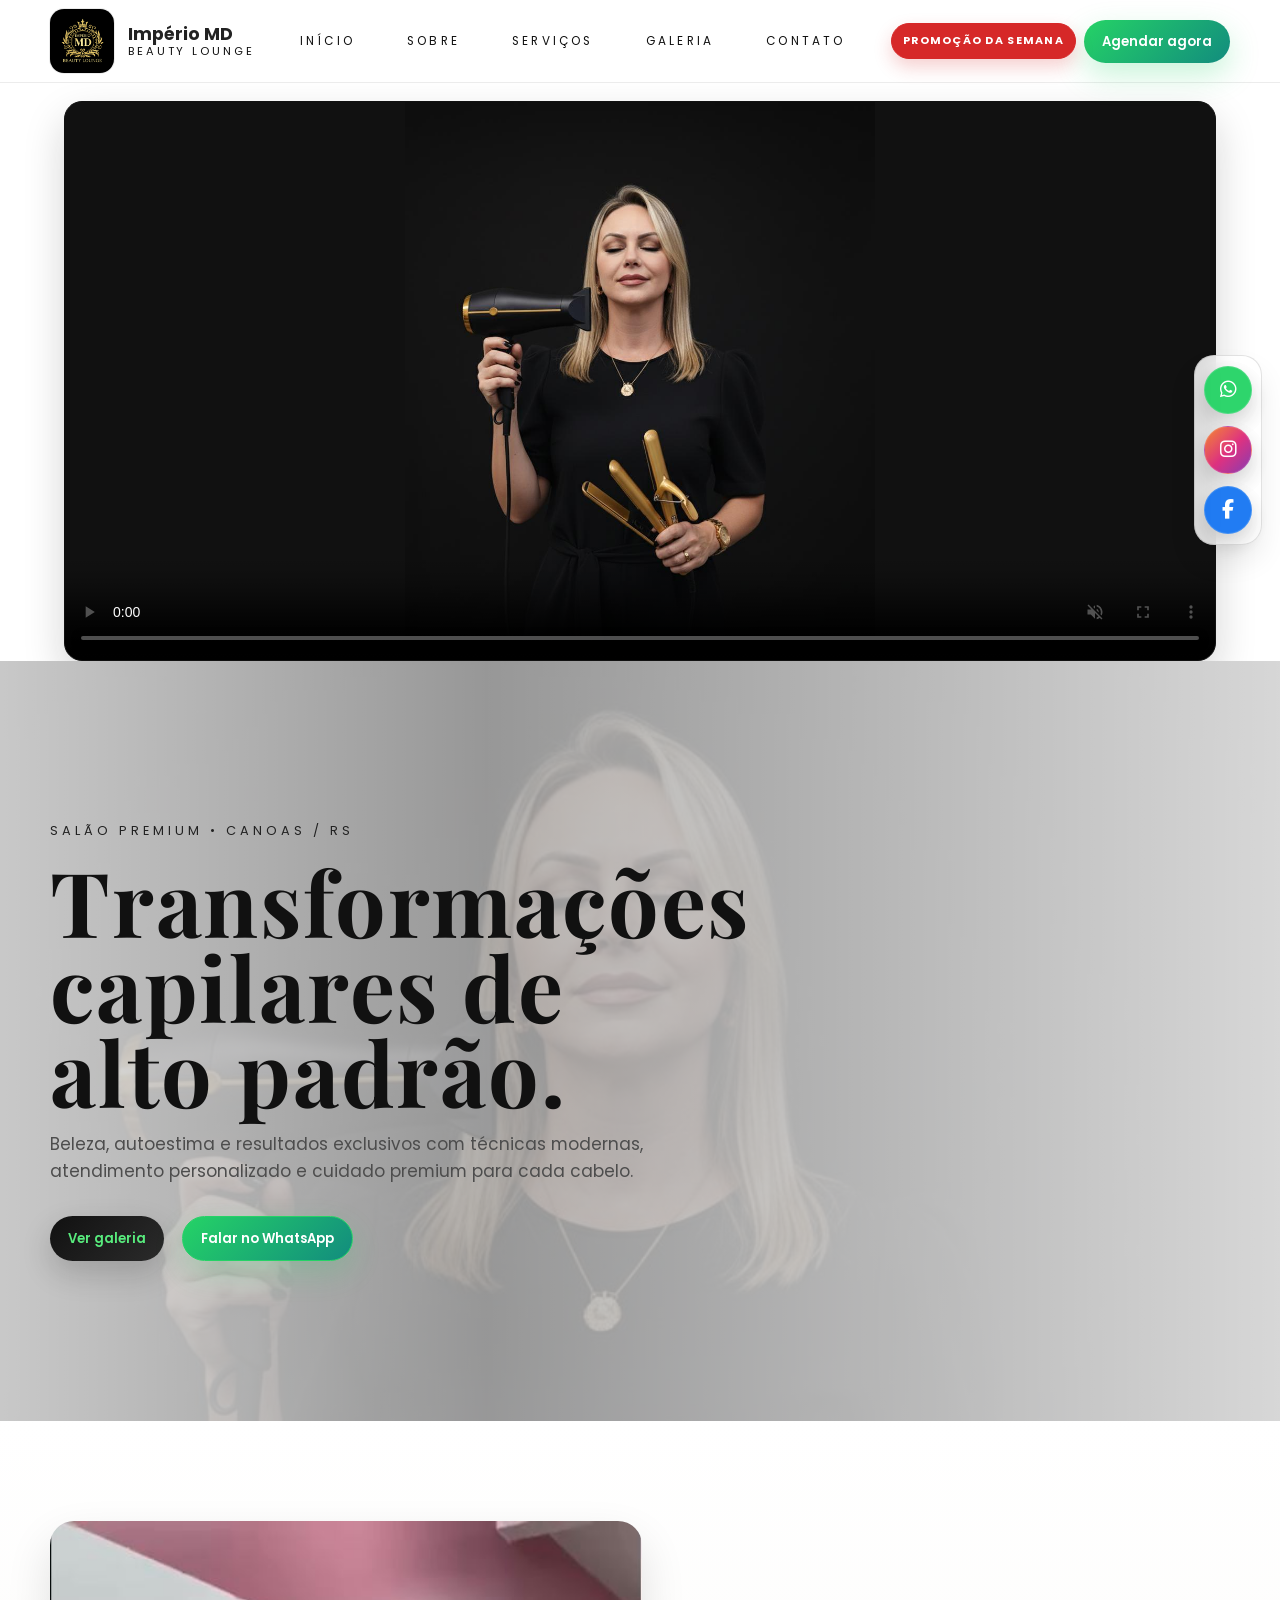
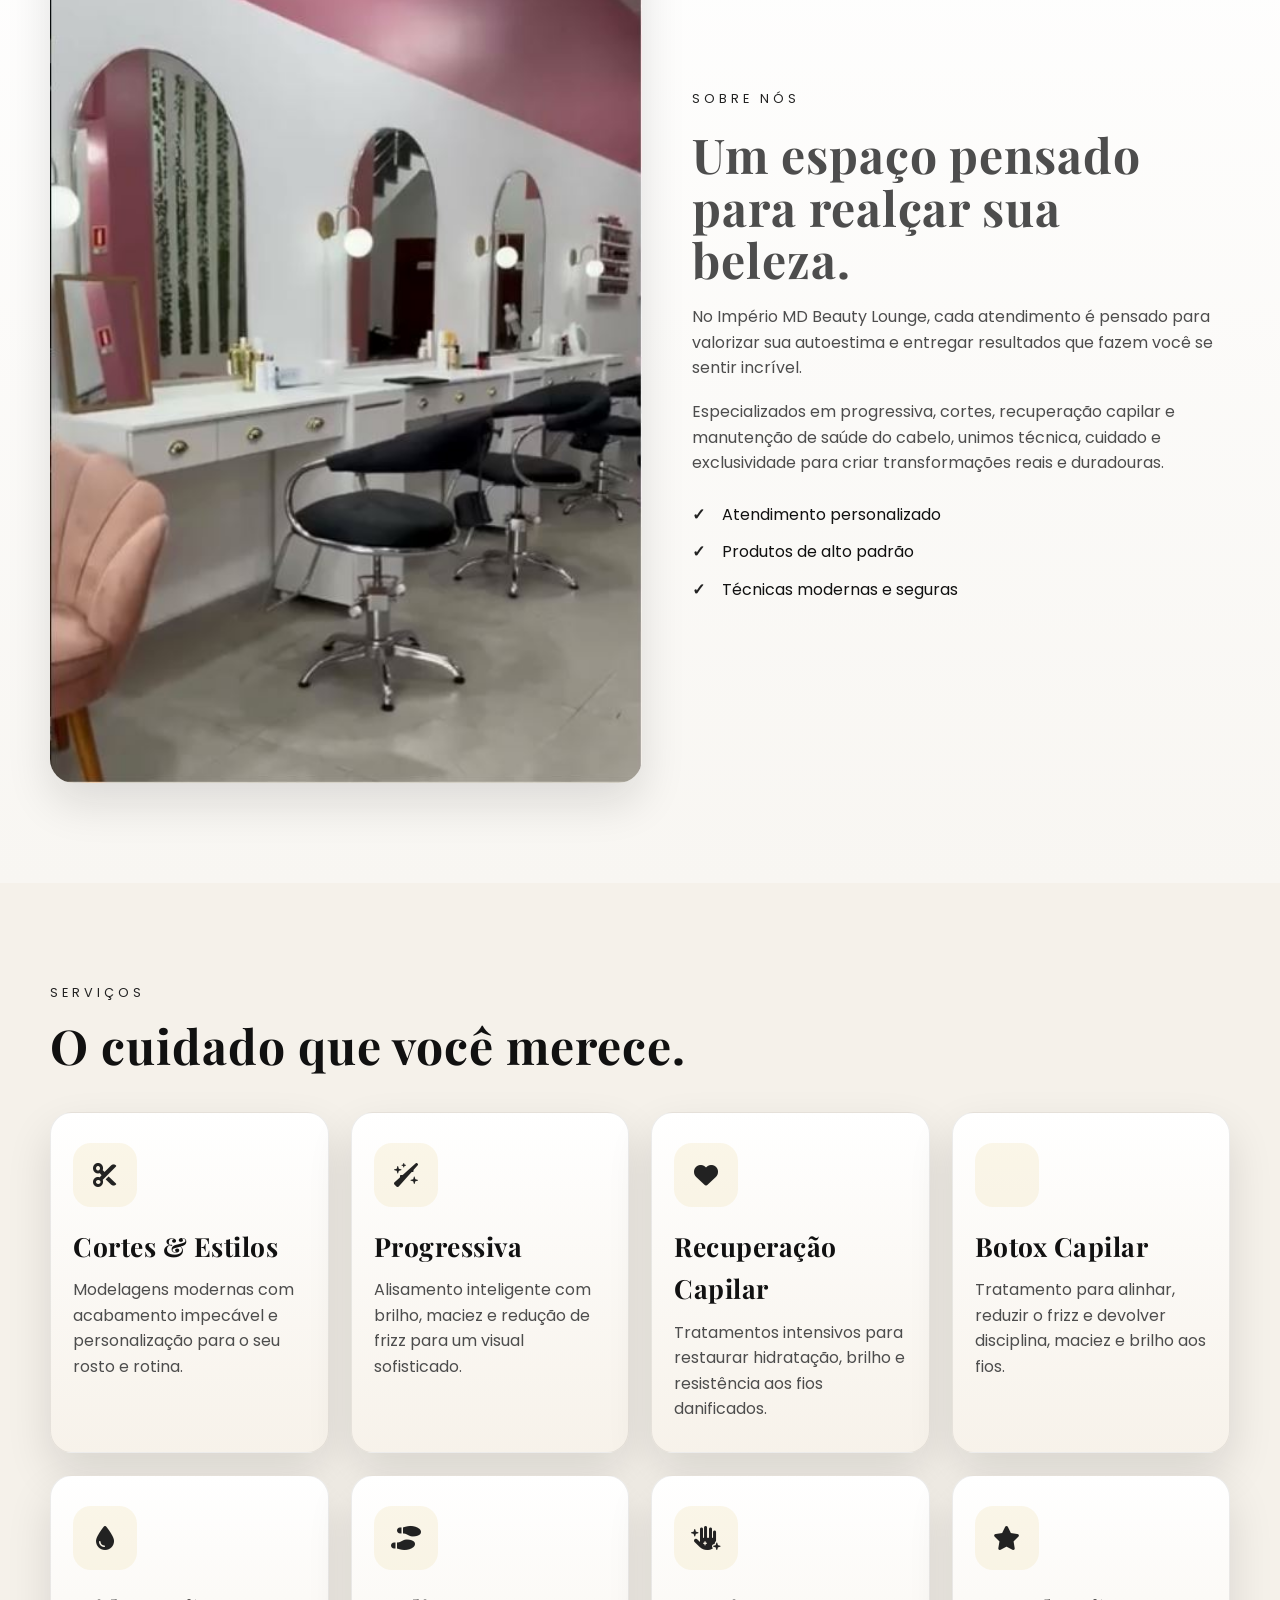
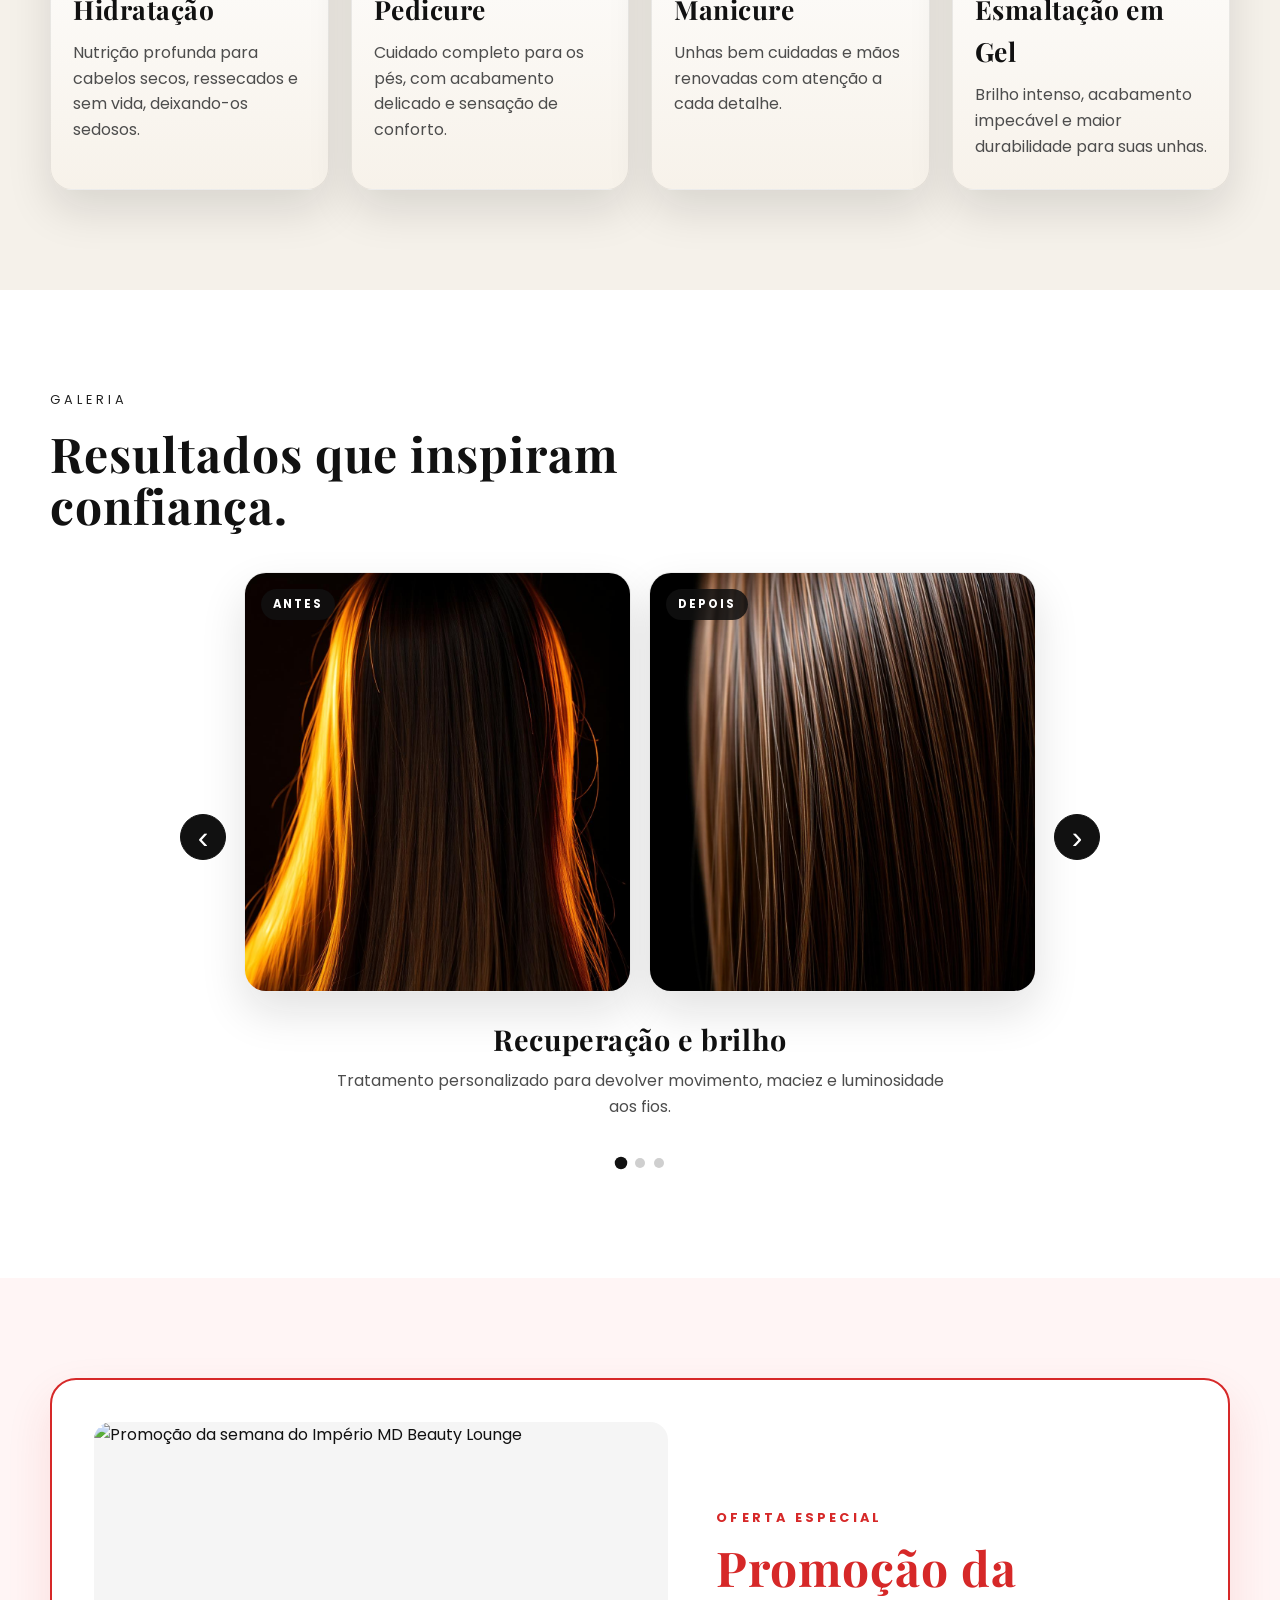
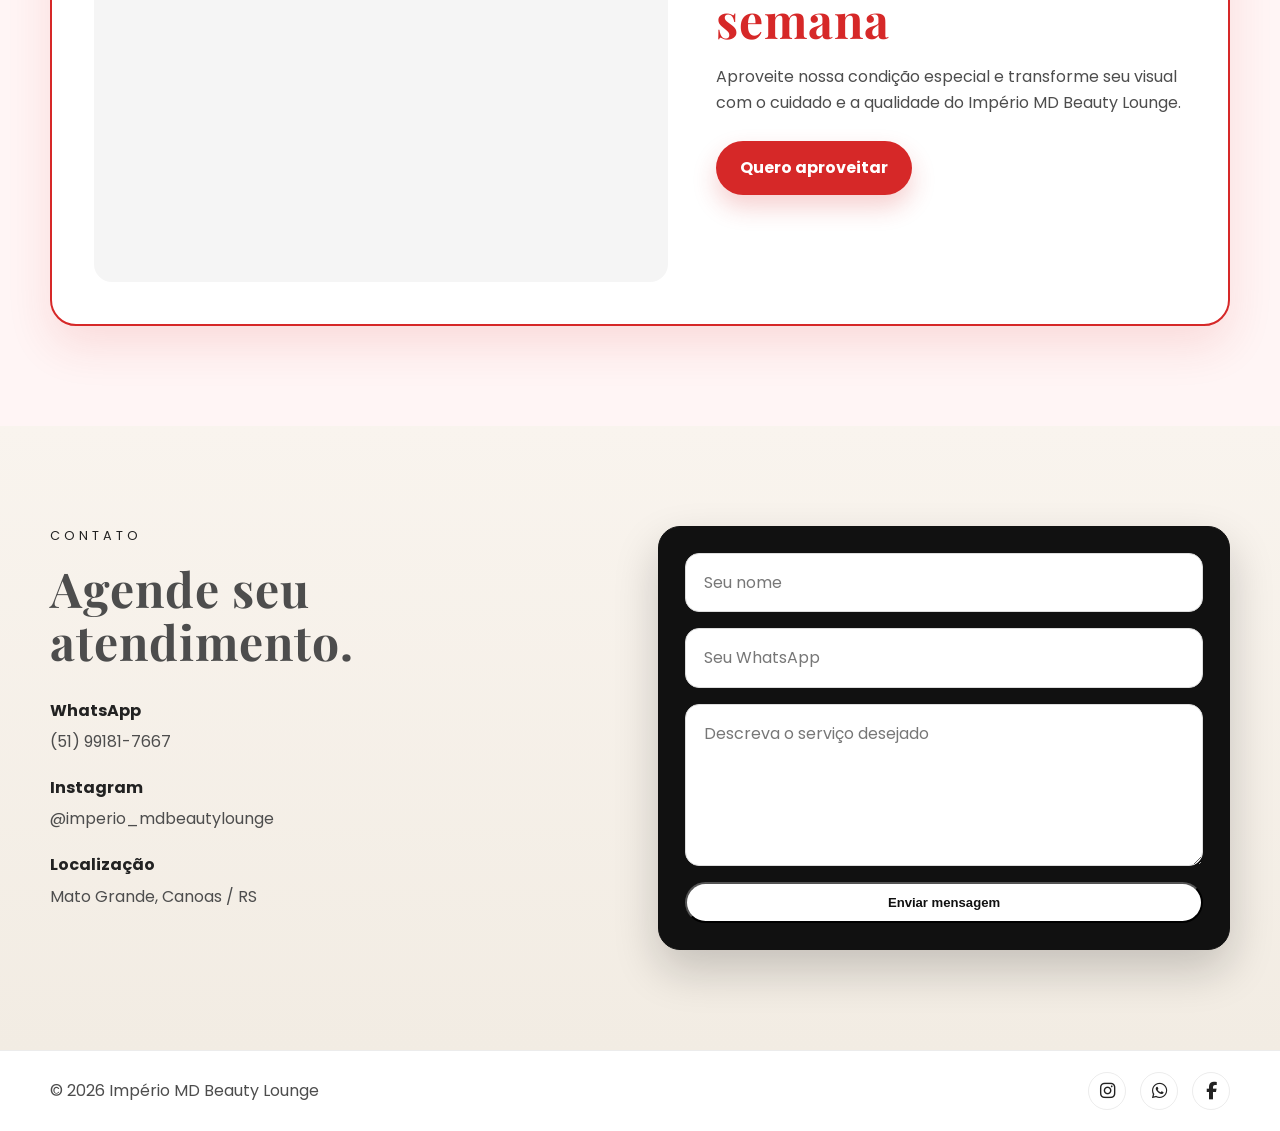
==== index.html @ db40f226 "Rename INDEX.html to index.html" ====
<!DOCTYPE html>
<html lang="pt-BR">
<head>
  <meta charset="UTF-8" />
  <meta name="viewport" content="width=device-width, initial-scale=1.0" />
  <meta name="description" content="Império MD Beauty Lounge — salão premium em Canoas/RS especializado em transformações capilares, cortes, progressiva e recuperação capilar." />
  <title>Império MD Beauty Lounge | Salão Premium</title>
  <link rel="preconnect" href="https://fonts.googleapis.com" />
  <link rel="preconnect" href="https://fonts.gstatic.com" crossorigin />
  <link href="https://fonts.googleapis.com/css2?family=Poppins:wght@300;400;500;600;700&family=Playfair+Display:wght@600;700;800&display=swap" rel="stylesheet" />
  <link rel="stylesheet" href="https://cdnjs.cloudflare.com/ajax/libs/font-awesome/6.4.0/css/all.min.css" />
  <link rel="stylesheet" href="visual.css" />
</head>
<body>
  <header class="topbar">
    <div class="container nav-wrap">
      <a href="#inicio" class="brand" aria-label="Império MD Beauty Lounge">
        <img src="img/logo2.png" alt="Logo Império MD Beauty Lounge" />
        <div class="brand-text">
          <strong>Império MD</strong>
          <span>Beauty Lounge</span>
        </div>
      </a>

      <nav class="menu" aria-label="Menu principal">
        <a href="#inicio">Início</a>
        <a href="#sobre">Sobre</a>
        <a href="#servicos">Serviços</a>
        <a href="#galeria">Galeria</a>
        <a href="#contato">Contato</a>
      </nav>

      <div class="header-actions">
        <a href="#promocoes" class="menu-promo">Promoção da semana</a>
        <a class="btn-agendar" href="https://wa.me/5551991817667?text=Ol%C3%A1!%20Gostaria%20de%20agendar%20um%20hor%C3%A1rio." target="_blank" rel="noreferrer">
          Agendar agora
        </a>
      </div>
    </div>
  </header>

  <section class="video-highlight" aria-label="Apresentação do Império MD Beauty Lounge">
    <div class="video-frame">
      <video autoplay muted loop playsinline controls preload="metadata" poster="img/mileneabertura.jpg">
        <source src="img/videoabertura.mp4" type="video/mp4" />
        Seu navegador não suporta a reprodução de vídeo.
      </video>
    </div>
  </section>

  <div class="social-rail" aria-label="Redes sociais">
    <a href="https://wa.me/5551991817667" target="_blank" rel="noreferrer" class="social-link whatsapp" aria-label="WhatsApp">
      <i class="fa-brands fa-whatsapp"></i>
    </a>
    <a href="https://www.instagram.com/imperio_mdbeautylounge/" target="_blank" rel="noreferrer" class="social-link instagram" aria-label="Instagram">
      <i class="fa-brands fa-instagram"></i>
    </a>
    <a href="https://www.facebook.com/imperio.md.2024" target="_blank" rel="noreferrer" class="social-link facebook" aria-label="Facebook">
      <i class="fa-brands fa-facebook-f"></i>
    </a>
  </div>

  <main>
    <section id="inicio" class="hero">
      <div class="hero-bg"></div>
      <div class="container hero-content">
        <div class="hero-copy">
          <p class="eyebrow">Salão premium • Canoas / RS</p>
          <h1>Transformações capilares de alto padrão.</h1>
          <p class="lead">
            Beleza, autoestima e resultados exclusivos com técnicas modernas, atendimento personalizado e cuidado premium para cada cabelo.
          </p>
          <div class="hero-actions">
            <a class="btn-primary" href="#galeria">Ver galeria</a>
            <a class="btn-secondary" href="https://wa.me/5551991817667" target="_blank" rel="noreferrer">Falar no WhatsApp</a>
          </div>
        </div>
      </div>
    </section>

    <section id="sobre" class="section about">
      <div class="container about-grid">
        <div class="about-image">
          <img src="img/salao-site.JPG" alt="Atendimento do salão Império MD Beauty Lounge" />
        </div>
        <div class="about-copy">
          <p class="eyebrow">Sobre nós</p>
          <h2>Um espaço pensado para realçar sua beleza.</h2>
          <p>
            No Império MD Beauty Lounge, cada atendimento é pensado para valorizar sua autoestima e entregar resultados que fazem você se sentir incrível.
          </p>
          <p>
            Especializados em progressiva, cortes, recuperação capilar e manutenção de saúde do cabelo, unimos técnica, cuidado e exclusividade para criar transformações reais e duradouras.
          </p>
          <ul class="checklist">
            <li>Atendimento personalizado</li>
            <li>Produtos de alto padrão</li>
            <li>Técnicas modernas e seguras</li>
          </ul>
        </div>
      </div>
    </section>

    <section id="servicos" class="section services">
      <div class="container">
        <div class="section-heading">
          <p class="eyebrow">Serviços</p>
          <h2>O cuidado que você merece.</h2>
        </div>

        <div class="service-grid">
          <article class="service-card">
            <div class="icon"><i class="fa-solid fa-scissors"></i></div>
            <h3>Cortes & Estilos</h3>
            <p>Modelagens modernas com acabamento impecável e personalização para o seu rosto e rotina.</p>
          </article>

          <article class="service-card">
            <div class="icon"><i class="fa-solid fa-wand-sparkles"></i></div>
            <h3>Progressiva</h3>
            <p>Alisamento inteligente com brilho, maciez e redução de frizz para um visual sofisticado.</p>
          </article>

          <article class="service-card">
            <div class="icon"><i class="fa-solid fa-heart"></i></div>
            <h3>Recuperação Capilar</h3>
            <p>Tratamentos intensivos para restaurar hidratação, brilho e resistência aos fios danificados.</p>
          </article>

          <article class="service-card">
            <div class="icon"><i class="fa-solid fa-sparkles"></i></div>
            <h3>Botox Capilar</h3>
            <p>Tratamento para alinhar, reduzir o frizz e devolver disciplina, maciez e brilho aos fios.</p>
          </article>

          <article class="service-card">
            <div class="icon"><i class="fa-solid fa-droplet"></i></div>
            <h3>Hidratação</h3>
            <p>Nutrição profunda para cabelos secos, ressecados e sem vida, deixando-os sedosos.</p>
          </article>

          <article class="service-card">
            <div class="icon"><i class="fa-solid fa-shoe-prints"></i></div>
            <h3>Pedicure</h3>
            <p>Cuidado completo para os pés, com acabamento delicado e sensação de conforto.</p>
          </article>

          <article class="service-card">
            <div class="icon"><i class="fa-solid fa-hand-sparkles"></i></div>
            <h3>Manicure</h3>
            <p>Unhas bem cuidadas e mãos renovadas com atenção a cada detalhe.</p>
          </article>

          <article class="service-card">
            <div class="icon"><i class="fa-solid fa-star"></i></div>
            <h3>Esmaltação em Gel</h3>
            <p>Brilho intenso, acabamento impecável e maior durabilidade para suas unhas.</p>
          </article>
        </div>
      </div>
    </section>

    <section id="galeria" class="section gallery-section">
      <div class="container">
        <div class="section-heading">
          <p class="eyebrow">Galeria</p>
          <h2>Resultados que inspiram confiança.</h2>
        </div>

        <div class="gallery-carousel" aria-label="Carrossel de transformações antes e depois">
          <div class="gallery-track">
            <article class="gallery-slide is-active">
              <div class="comparison-grid">
                <figure class="comparison-card">
                  <span>Antes</span>
                  <img src="img/service-recuperacao-D76Gxb2B.jpg" alt="Cabelo antes da recuperação capilar" />
                </figure>
                <figure class="comparison-card">
                  <span>Depois</span>
                  <img src="img/service-progressiva-jmuwccqH.jpg" alt="Cabelo depois da transformação capilar" />
                </figure>
              </div>
              <h3>Recuperação e brilho</h3>
              <p>Tratamento personalizado para devolver movimento, maciez e luminosidade aos fios.</p>
            </article>

            <article class="gallery-slide">
              <div class="comparison-grid">
                <figure class="comparison-card">
                  <span>Antes</span>
                  <img src="img/capa.jpg" alt="Cabelo antes do novo visual" />
                </figure>
                <figure class="comparison-card">
                  <span>Depois</span>
                  <img src="img/service-corte-LKYV9PI0.jpg" alt="Cabelo depois do corte" />
                </figure>
              </div>
              <h3>Corte e novo estilo</h3>
              <p>Um acabamento pensado para valorizar o formato do rosto e a personalidade de cada cliente.</p>
            </article>

            <article class="gallery-slide">
              <div class="comparison-grid">
                <figure class="comparison-card">
                  <span>Antes</span>
                  <img src="img/salao-site.JPG" alt="Cabelo antes do atendimento" />
                </figure>
                <figure class="comparison-card">
                  <span>Depois</span>
                  <img src="img/service-progressiva-jmuwccqH.jpg" alt="Cabelo depois da progressiva" />
                </figure>
              </div>
              <h3>Progressiva de alto padrão</h3>
              <p>Fios alinhados, leves e com acabamento sofisticado para uma transformação completa.</p>
            </article>
          </div>

          <button class="carousel-button carousel-prev" type="button" aria-label="Transformação anterior">‹</button>
          <button class="carousel-button carousel-next" type="button" aria-label="Próxima transformação">›</button>
          <div class="carousel-dots" aria-label="Selecionar transformação"></div>
        </div>
      </div>
    </section>

    <section id="promocoes" class="section promotions">
      <div class="container promotion-wrap">
        <div class="promotion-image">
          <img src="img/promocaosemana.png" alt="Promoção da semana do Império MD Beauty Lounge" />
        </div>
        <div class="promotion-copy">
          <p class="promotion-eyebrow">Oferta especial</p>
          <h2>Promoção da semana</h2>
          <p>
            Aproveite nossa condição especial e transforme seu visual com o cuidado e a qualidade do Império MD Beauty Lounge.
          </p>
          <a class="promotion-button" href="https://wa.me/5551991817667?text=Ol%C3%A1!%20Vi%20a%20promo%C3%A7%C3%A3o%20da%20semana%20no%20site%20e%20quero%20saber%20mais." target="_blank" rel="noreferrer">
            Quero aproveitar
          </a>
        </div>
      </div>
    </section>

    <section id="contato" class="section contact">
      <div class="container contact-wrap">
        <div class="contact-info">
          <p class="eyebrow">Contato</p>
          <h2>Agende seu atendimento.</h2>
          <div class="contact-list">
            <div>
              <strong>WhatsApp</strong>
              <p><a href="https://wa.me/5551991817667" target="_blank" rel="noreferrer">(51) 99181-7667</a></p>
            </div>
            <div>
              <strong>Instagram</strong>
              <p><a href="https://www.instagram.com/imperio_mdbeautylounge/" target="_blank" rel="noreferrer">@imperio_mdbeautylounge</a></p>
            </div>
            <div>
              <strong>Localização</strong>
              <p>Mato Grande, Canoas / RS</p>
            </div>
          </div>
        </div>

        <form class="contact-form" id="contact-form">
          <input type="text" name="nome" placeholder="Seu nome" required />
          <input type="tel" name="telefone" placeholder="Seu WhatsApp" required />
          <textarea name="servico" placeholder="Descreva o serviço desejado" rows="5" required></textarea>
          <button type="submit">Enviar mensagem</button>
        </form>
      </div>
    </section>
  </main>

  <footer class="footer">
    <div class="container footer-wrap">
      <p>© <span id="ano"></span> Império MD Beauty Lounge</p>
      <div class="socials">
        <a href="https://www.instagram.com/imperio_mdbeautylounge/" target="_blank" rel="noreferrer" aria-label="Instagram"><i class="fa-brands fa-instagram"></i></a>
        <a href="https://wa.me/5551991817667" target="_blank" rel="noreferrer" aria-label="WhatsApp"><i class="fa-brands fa-whatsapp"></i></a>
        <a href="https://www.facebook.com/imperio.md.2024" target="_blank" rel="noreferrer" aria-label="Facebook"><i class="fa-brands fa-facebook-f"></i></a>
      </div>
    </div>
  </footer>

  <div id="lightbox" class="lightbox" aria-hidden="true">
    <button class="lightbox-close" aria-label="Fechar imagem">×</button>
    <img src="" alt="Imagem ampliada da galeria" />
  </div>

  <script src="visual.js"></script>
</body>
</html>
---- visual.css ----
:root {
  --bg: #ffffff;
  --bg-soft: #f6f3ee;
  --panel: #f7f3ee;
  --panel-2: #f0e9df;
  --gold: #111111;
  --gold-soft: #222222;
  --text: #111111;
  --muted: #4d4d4d;
  --line: rgba(17, 17, 17, 0.08);
  --shadow: 0 20px 45px rgba(17, 17, 17, 0.12);
}

* {
  margin: 0;
  padding: 0;
  box-sizing: border-box;
}

html {
  scroll-behavior: smooth;
}

body {
  font-family: 'Poppins', sans-serif;
  background: var(--bg);
  color: var(--text);
  line-height: 1.6;
}

body * {
  transition: background-color 0.25s ease, color 0.25s ease, border-color 0.25s ease;
}

a {
  text-decoration: none;
  color: inherit;
}

img {
  max-width: 100%;
  display: block;
}

.container {
  width: min(1180px, calc(100% - 32px));
  margin: 0 auto;
}

.section {
  padding: 100px 0;
}

.eyebrow {
  font-size: 0.8rem;
  letter-spacing: 0.25rem;
  text-transform: uppercase;
  color: var(--gold-soft);
  margin-bottom: 16px;
}

h1, h2, h3 {
  font-family: 'Playfair Display', serif;
  letter-spacing: 0.02em;
}

h2 {
  font-size: clamp(2rem, 4vw, 3rem);
  line-height: 1.1;
  margin-bottom: 18px;
}

.topbar {
  position: sticky;
  top: 0;
  z-index: 30;
  background: rgba(255, 255, 255, 0.82);
  backdrop-filter: blur(10px);
  border-bottom: 1px solid var(--line);
}

.nav-wrap {
  display: flex;
  align-items: center;
  justify-content: space-between;
  min-height: 82px;
  gap: 20px;
}

.brand {
  display: flex;
  align-items: center;
  gap: 14px;
}

.brand img {
  width: 64px;
  height: 64px;
  object-fit: contain;
  padding: 8px;
  border-radius: 14px;
  background: #000;
  box-shadow: 0 0 0 1px rgba(0, 0, 0, 0.08);
}

.brand-text {
  display: flex;
  flex-direction: column;
  line-height: 1.1;
}

.brand-text strong {
  font-size: 1.1rem;
  color: var(--gold-soft);
}

.brand-text span {
  font-size: 0.7rem;
  color: var(--text);
  letter-spacing: 0.18rem;
  text-transform: uppercase;
}

.menu {
  display: flex;
  align-items: center;
  gap: 28px;
}

.header-actions {
  display: flex;
  align-items: center;
  gap: 8px;
  flex-shrink: 0;
}

.menu a {
  position: relative;
  color: var(--text);
  font-size: 0.74rem;
  text-transform: uppercase;
  letter-spacing: 0.2rem;
  padding: 10px 12px;
  border-radius: 999px;
  transition: color 0.25s ease, background-color 0.25s ease, transform 0.25s ease;
}

.menu a::after {
  content: "";
  position: absolute;
  left: 12px;
  right: 12px;
  bottom: 4px;
  height: 2px;
  background: #111;
  transform: scaleX(0);
  transform-origin: center;
  transition: transform 0.25s ease;
}

.menu a:hover {
  color: var(--gold-soft);
  background: rgba(17, 17, 17, 0.04);
  transform: translateY(-1px);
}

.menu a:hover::after {
  transform: scaleX(1);
}

.menu-promo {
  position: relative;
  display: inline-flex;
  align-items: center;
  white-space: nowrap;
  padding: 8px 11px;
  border-radius: 999px;
  color: #ffffff;
  font-size: 0.68rem;
  letter-spacing: 0.08rem;
  text-transform: uppercase;
  font-weight: 700;
  background: #d62828;
  border: 1px solid #d62828;
  box-shadow: 0 8px 18px rgba(214, 40, 40, 0.22);
  animation: promo-pulse 2.4s ease-in-out infinite;
}

.menu-promo::after {
  display: none;
}

.menu-promo:hover {
  color: #ffffff;
  background: #a71919;
  border-color: #a71919;
  transform: translateY(-2px) scale(1.03);
  box-shadow: 0 12px 24px rgba(214, 40, 40, 0.32);
}

@keyframes promo-pulse {
  0%, 100% { box-shadow: 0 8px 18px rgba(214, 40, 40, 0.22); }
  50% { box-shadow: 0 10px 24px rgba(214, 40, 40, 0.42); }
}

.video-highlight {
  padding: 18px 0 0;
  background: #ffffff;
}

.video-frame {
  width: min(1296px, 90%);
  margin: 0 auto;
  overflow: hidden;
  border: 1px solid #111111;
  border-radius: 18px;
  background: #111111;
  box-shadow: 0 18px 40px rgba(17, 17, 17, 0.18);
}

.video-frame video {
  display: block;
  width: 100%;
  height: auto;
  max-height: 558px;
}

.social-rail {
  position: fixed;
  right: 18px;
  top: 50%;
  transform: translateY(-50%);
  display: flex;
  flex-direction: column;
  gap: 12px;
  z-index: 40;
  padding: 10px 9px;
  border-radius: 20px;
  background: rgba(255, 255, 255, 0.85);
  backdrop-filter: blur(10px);
  border: 1px solid rgba(17, 17, 17, 0.12);
  box-shadow: 0 16px 28px rgba(0, 0, 0, 0.08);
}

.social-link {
  width: 48px;
  height: 48px;
  display: grid;
  place-items: center;
  border-radius: 50%;
  border: 1px solid rgba(255, 255, 255, 0.15);
  box-shadow: 0 10px 20px rgba(0, 0, 0, 0.18);
  transition: transform 0.25s ease, filter 0.25s ease, box-shadow 0.25s ease, opacity 0.25s ease;
  opacity: 0.96;
}

.social-link i {
  font-size: 1.2rem;
}

.social-link.whatsapp {
  background: #25D366;
  color: #fff;
}

.social-link.instagram {
  background: linear-gradient(135deg, #f58529 0%, #dd2a7b 52%, #8134af 100%);
  color: #fff;
}

.social-link.facebook {
  background: #1877F2;
  color: #fff;
}

.social-link:hover {
  transform: translateX(-4px) scale(1.05);
  filter: brightness(1.08);
  box-shadow: 0 16px 30px rgba(0, 0, 0, 0.18);
  opacity: 1;
}

.btn-agendar,
.btn-primary,
.btn-secondary,
.contact-form button {
  display: inline-flex;
  align-items: center;
  justify-content: center;
  border-radius: 999px;
  padding: 11px 18px;
  font-size: 0.82rem;
  font-weight: 600;
  transition: 0.25s ease;
}

.btn-agendar,
.btn-primary,
.contact-form button {
  background: linear-gradient(135deg, #111111 0%, #2b2b2b 100%);
  color: #58eb7d;
  box-shadow: 0 12px 30px rgba(17, 17, 17, 0.18);
}

.btn-agendar {
  background: linear-gradient(135deg, #25D366 0%, #128C7E 100%);
  color: #ffffff;
  box-shadow: 0 12px 30px rgba(37, 211, 102, 0.25);
}

.btn-agendar:hover,
.btn-primary:hover,
.contact-form button:hover {
  transform: translateY(-2px);
  box-shadow: 0 18px 40px rgba(108, 233, 83, 0.22);
}

.btn-agendar:hover {
  transform: translateY(-2px);
  box-shadow: 0 18px 40px rgba(37, 211, 102, 0.3);
  filter: brightness(1.06);
}

.btn-secondary {
  border: 1px solid rgba(17, 17, 17, 0.7);
  border-color: #25D366;
  background: linear-gradient(135deg, #25D366 0%, #128C7E 100%);
  color: #ffffff;
  box-shadow: 0 12px 30px rgba(37, 211, 102, 0.2);
}

.btn-secondary:hover {
  background: linear-gradient(135deg, #25D366 0%, #128C7E 100%);
  color: #ffffff;
  transform: translateY(-2px);
  filter: brightness(1.06);
  box-shadow: 0 18px 40px rgba(37, 211, 102, 0.3);
}

.hero {
  position: relative;
  min-height: 760px;
  display: flex;
  align-items: center;
  background: #f4efe8;
  overflow: hidden;
}

.hero-bg {
  position: absolute;
  inset: 0;
  background: url('img/mileneabertura.jpg') center 20%/cover no-repeat;
  filter: brightness(0.36) saturate(0.9);
  transform: scale(1.08);
}

.hero::after {
  content: "";
  position: absolute;
  inset: 0;
  background: linear-gradient(90deg, rgba(255, 255, 255, 0.78) 0%, rgba(255, 255, 255, 0.58) 38%, rgba(255, 255, 255, 0.84) 100%);
}

.hero-content {
  position: relative;
  z-index: 1;
  padding: 60px 0;
}

.hero-copy {
  max-width: 700px;
}

.hero-copy h1 {
  font-size: clamp(3rem, 7vw, 6rem);
  line-height: 0.95;
  margin-bottom: 18px;
}

.lead {
  max-width: 620px;
  color: var(--muted);
  font-size: 1.06rem;
}

.hero-actions {
  display: flex;
  flex-wrap: wrap;
  gap: 18px;
  margin-top: 30px;
}

.about {
  background: linear-gradient(180deg, #ffffff 0%, #f8f6f2 100%);
}

.about-grid {
  display: grid;
  grid-template-columns: 1.1fr 1fr;
  align-items: center;
  gap: 50px;
}

.about-image img {
  width: 100%;
  min-height: 520px;
  object-fit: cover;
  border-radius: 24px;
  box-shadow: var(--shadow);
}

.about-copy {
  color: var(--muted);
}

.about-copy p {
  margin-bottom: 18px;
}

.checklist {
  list-style: none;
  margin-top: 26px;
}

.checklist li {
  position: relative;
  padding-left: 30px;
  margin-bottom: 12px;
  color: var(--text);
}

.checklist li::before {
  content: "✓";
  position: absolute;
  left: 0;
  color: var(--gold-soft);
  font-weight: 700;
}

.services {
  background: #f5f1ea;
}

.section-heading {
  max-width: 700px;
  margin-bottom: 40px;
}

.service-grid {
  display: grid;
  grid-template-columns: repeat(4, minmax(0, 1fr));
  gap: 22px;
}

.service-card {
  background: linear-gradient(180deg, #ffffff 0%, #f7f2ea 100%);
  border: 1px solid var(--line);
  border-radius: 22px;
  padding: 30px 22px;
  box-shadow: var(--shadow);
}

.service-card .icon {
  width: 64px;
  height: 64px;
  border-radius: 18px;
  display: grid;
  place-items: center;
  margin-bottom: 18px;
  background: rgba(212, 175, 55, 0.1);
  color: var(--gold-soft);
  font-size: 1.5rem;
}

.service-card h3 {
  font-size: 1.65rem;
  margin-bottom: 10px;
}

.service-card p {
  color: var(--muted);
}

.gallery-section {
  background: #fff;
}

.gallery-carousel {
  position: relative;
  max-width: 920px;
  margin: 0 auto;
  padding: 0 64px 58px;
}

.gallery-track {
  min-height: 520px;
}

.gallery-slide {
  display: none;
  text-align: center;
  animation: gallery-fade 0.45s ease;
}

.gallery-slide.is-active {
  display: block;
}

@keyframes gallery-fade {
  from { opacity: 0; transform: translateY(8px); }
  to { opacity: 1; transform: translateY(0); }
}

.comparison-grid {
  display: grid;
  grid-template-columns: repeat(2, minmax(0, 1fr));
  gap: 18px;
}

.comparison-card {
  position: relative;
  overflow: hidden;
  border-radius: 22px;
  height: 420px;
  border: 1px solid var(--line);
  box-shadow: var(--shadow);
  cursor: pointer;
}

.comparison-card span {
  position: absolute;
  top: 16px;
  left: 16px;
  z-index: 1;
  padding: 6px 12px;
  border-radius: 999px;
  background: rgba(17, 17, 17, 0.86);
  color: #fff;
  font-size: 0.72rem;
  font-weight: 700;
  letter-spacing: 0.12rem;
  text-transform: uppercase;
}

.comparison-card img {
  width: 100%;
  height: 100%;
  object-fit: cover;
  transition: transform 0.4s ease, filter 0.4s ease;
}

.comparison-card:hover img {
  transform: scale(1.05);
  filter: brightness(1.08);
}

.gallery-slide h3 {
  margin-top: 24px;
  font-size: 1.8rem;
}

.gallery-slide p {
  color: var(--muted);
  margin: 6px auto 0;
  max-width: 620px;
}

.promotions {
  background: #fff5f5;
}

.promotion-wrap {
  display: grid;
  grid-template-columns: minmax(0, 1.1fr) minmax(0, 0.9fr);
  align-items: center;
  gap: 48px;
  padding: 42px;
  border: 2px solid #d62828;
  border-radius: 26px;
  background: #ffffff;
  box-shadow: 0 20px 45px rgba(214, 40, 40, 0.12);
}

.promotion-image {
  overflow: hidden;
  border-radius: 18px;
  background: #f5f5f5;
}

.promotion-image img {
  width: 100%;
  height: 460px;
  object-fit: contain;
}

.promotion-copy {
  color: var(--muted);
}

.promotion-eyebrow {
  color: #d62828;
  font-size: 0.8rem;
  font-weight: 700;
  letter-spacing: 0.2rem;
  text-transform: uppercase;
  margin-bottom: 12px;
}

.promotion-copy h2 {
  color: #d62828;
}

.promotion-copy p:not(.promotion-eyebrow) {
  margin-bottom: 26px;
}

.promotion-button {
  display: inline-flex;
  align-items: center;
  justify-content: center;
  padding: 14px 24px;
  border-radius: 999px;
  background: #d62828;
  color: #fff;
  font-weight: 700;
  box-shadow: 0 12px 24px rgba(214, 40, 40, 0.22);
  transition: transform 0.25s ease, background-color 0.25s ease, box-shadow 0.25s ease;
}

.promotion-button:hover {
  transform: translateY(-2px);
  background: #a71919;
  box-shadow: 0 16px 30px rgba(214, 40, 40, 0.3);
}

.carousel-button {
  position: absolute;
  top: 40%;
  width: 46px;
  height: 46px;
  border: 1px solid #111;
  border-radius: 50%;
  background: #111;
  color: #fff;
  font-size: 2rem;
  line-height: 1;
  cursor: pointer;
  transition: transform 0.25s ease, background 0.25s ease;
}

.carousel-button:hover {
  transform: scale(1.08);
  background: #333;
}

.carousel-prev { left: 0; }
.carousel-next { right: 0; }

.carousel-dots {
  position: absolute;
  bottom: 10px;
  left: 0;
  right: 0;
  display: flex;
  justify-content: center;
  gap: 9px;
}

.carousel-dot {
  width: 10px;
  height: 10px;
  padding: 0;
  border: 0;
  border-radius: 50%;
  background: #cfcfcf;
  cursor: pointer;
}

.carousel-dot.is-active {
  background: #111;
  transform: scale(1.25);
}

.contact {
  background: linear-gradient(180deg, #f9f4ee 0%, #f2ece3 100%);
}

.contact-wrap {
  display: grid;
  grid-template-columns: 1fr 1fr;
  gap: 36px;
  align-items: start;
}

.contact-info {
  color: var(--muted);
}

.contact-list {
  display: grid;
  gap: 20px;
  margin-top: 30px;
}

.contact-list strong {
  display: block;
  color: var(--gold-soft);
  margin-bottom: 6px;
}

.contact-list a,
.contact-list p {
  color: var(--muted);
}

.contact-form {
  background: #111111;
  border: 1px solid #111111;
  border-radius: 22px;
  padding: 26px;
  box-shadow: 0 20px 45px rgba(17, 17, 17, 0.2);
  display: grid;
  gap: 16px;
}

.contact-form input,
.contact-form textarea {
  width: 100%;
  border: 1px solid #dddddd;
  border-radius: 14px;
  background: #ffffff;
  color: #111111;
  padding: 16px 18px;
  font: inherit;
}

.contact-form input:focus,
.contact-form textarea:focus {
  outline: 2px solid #25D366;
  outline-offset: 2px;
  border-color: #25D366;
}

.contact-form textarea {
  resize: vertical;
  min-height: 140px;
}

.contact-form input::placeholder,
.contact-form textarea::placeholder {
  color: #777777;
}

.contact-form button {
  background: #ffffff;
  color: #111111;
  box-shadow: none;
}

.contact-form button:hover {
  background: #25D366;
  color: #ffffff;
  box-shadow: 0 12px 24px rgba(37, 211, 102, 0.25);
}

.footer {
  border-top: 1px solid var(--line);
  background: #fff;
}

.footer-wrap {
  min-height: 80px;
  display: flex;
  align-items: center;
  justify-content: space-between;
  gap: 20px;
  color: var(--muted);
}

.socials {
  display: flex;
  gap: 14px;
  font-size: 1.1rem;
}

.socials a {
  width: 38px;
  height: 38px;
  display: grid;
  place-items: center;
  border: 1px solid var(--line);
  border-radius: 50%;
  color: var(--gold-soft);
  transition: 0.25s ease;
}

.socials a:hover {
  background: rgba(212, 175, 55, 0.08);
  transform: translateY(-2px);
}

.lightbox {
  position: fixed;
  inset: 0;
  background: rgba(0, 0, 0, 0.86);
  display: none;
  place-items: center;
  z-index: 50;
  padding: 24px;
}

.lightbox.open {
  display: grid;
}

.lightbox img {
  max-width: min(90vw, 980px);
  max-height: 80vh;
  object-fit: cover;
  border-radius: 16px;
  border: 2px solid rgba(212, 175, 55, 0.85);
  box-shadow: var(--shadow);
}

.lightbox-close {
  position: absolute;
  top: 24px;
  right: 24px;
  width: 48px;
  height: 48px;
  border: none;
  border-radius: 50%;
  background: rgba(255, 255, 255, 0.08);
  color: white;
  font-size: 2rem;
  cursor: pointer;
}

@media (max-width: 920px) {
  .menu {
    gap: 14px;
  }

  .service-grid {
    grid-template-columns: repeat(2, minmax(0, 1fr));
  }

  .gallery-grid {
    grid-template-columns: repeat(2, minmax(0, 1fr));
  }

  .contact-wrap,
  .about-grid,
  .promotion-wrap {
    grid-template-columns: 1fr;
  }
}

@media (max-width: 700px) {
  .container {
    width: min(100% - 24px, 520px);
  }

  .video-highlight {
    padding-top: 10px;
  }

  .video-frame {
    width: calc(100% - 20px);
    border-radius: 12px;
  }

  .video-frame video {
    height: auto;
    max-height: 324px;
  }

  .nav-wrap {
    flex-wrap: wrap;
    justify-content: center;
    padding: 16px 0;
  }

  .brand {
    width: 100%;
    justify-content: center;
  }

  .brand img {
    width: 56px;
    height: 56px;
  }

  .promotion-wrap {
    gap: 26px;
    padding: 22px;
  }

  .promotion-image img {
    height: 320px;
  }

  .menu {
    flex-wrap: wrap;
    justify-content: center;
    width: 100%;
    gap: 6px;
  }

  .menu a {
    padding: 8px 7px;
    font-size: 0.63rem;
    letter-spacing: 0.08rem;
  }

  .menu a::after {
    left: 7px;
    right: 7px;
  }

  .header-actions {
    width: 100%;
    justify-content: center;
    gap: 6px;
  }

  .header-actions .menu-promo,
  .header-actions .btn-agendar {
    padding: 9px 11px;
    font-size: 0.64rem;
    letter-spacing: 0.04rem;
  }

  .social-rail {
    right: 12px;
    top: 50%;
    transform: translateY(-50%);
  }

  .social-link {
    width: 44px;
    height: 44px;
  }

  .btn-agendar {
    width: auto;
  }

  .service-grid,
  .gallery-grid {
    grid-template-columns: 1fr;
  }

  .gallery-carousel {
    padding-right: 44px;
    padding-left: 44px;
  }

  .comparison-card {
    height: 300px;
  }

  .comparison-grid {
    grid-template-columns: 1fr;
    gap: 10px;
  }

  .gallery-slide h3 {
    font-size: 1.45rem;
  }

  .hero {
    min-height: 620px;
  }

  .hero-content {
    padding: 46px 0;
  }

  .hero-copy {
    max-width: calc(100% - 28px);
  }

  .hero-copy h1 {
    font-size: clamp(2.5rem, 13vw, 4rem);
  }

  .lead {
    font-size: 0.95rem;
  }

  .hero-actions {
    flex-direction: column;
    align-items: stretch;
  }

  .hero-actions a {
    width: 100%;
  }

  .section {
    padding: 80px 0;
  }

  .promotion-copy h2 {
    font-size: 2rem;
  }

  .contact-form {
    padding: 20px;
  }

  .footer-wrap {
    flex-direction: column;
    justify-content: center;
    padding: 20px 0;
  }
}
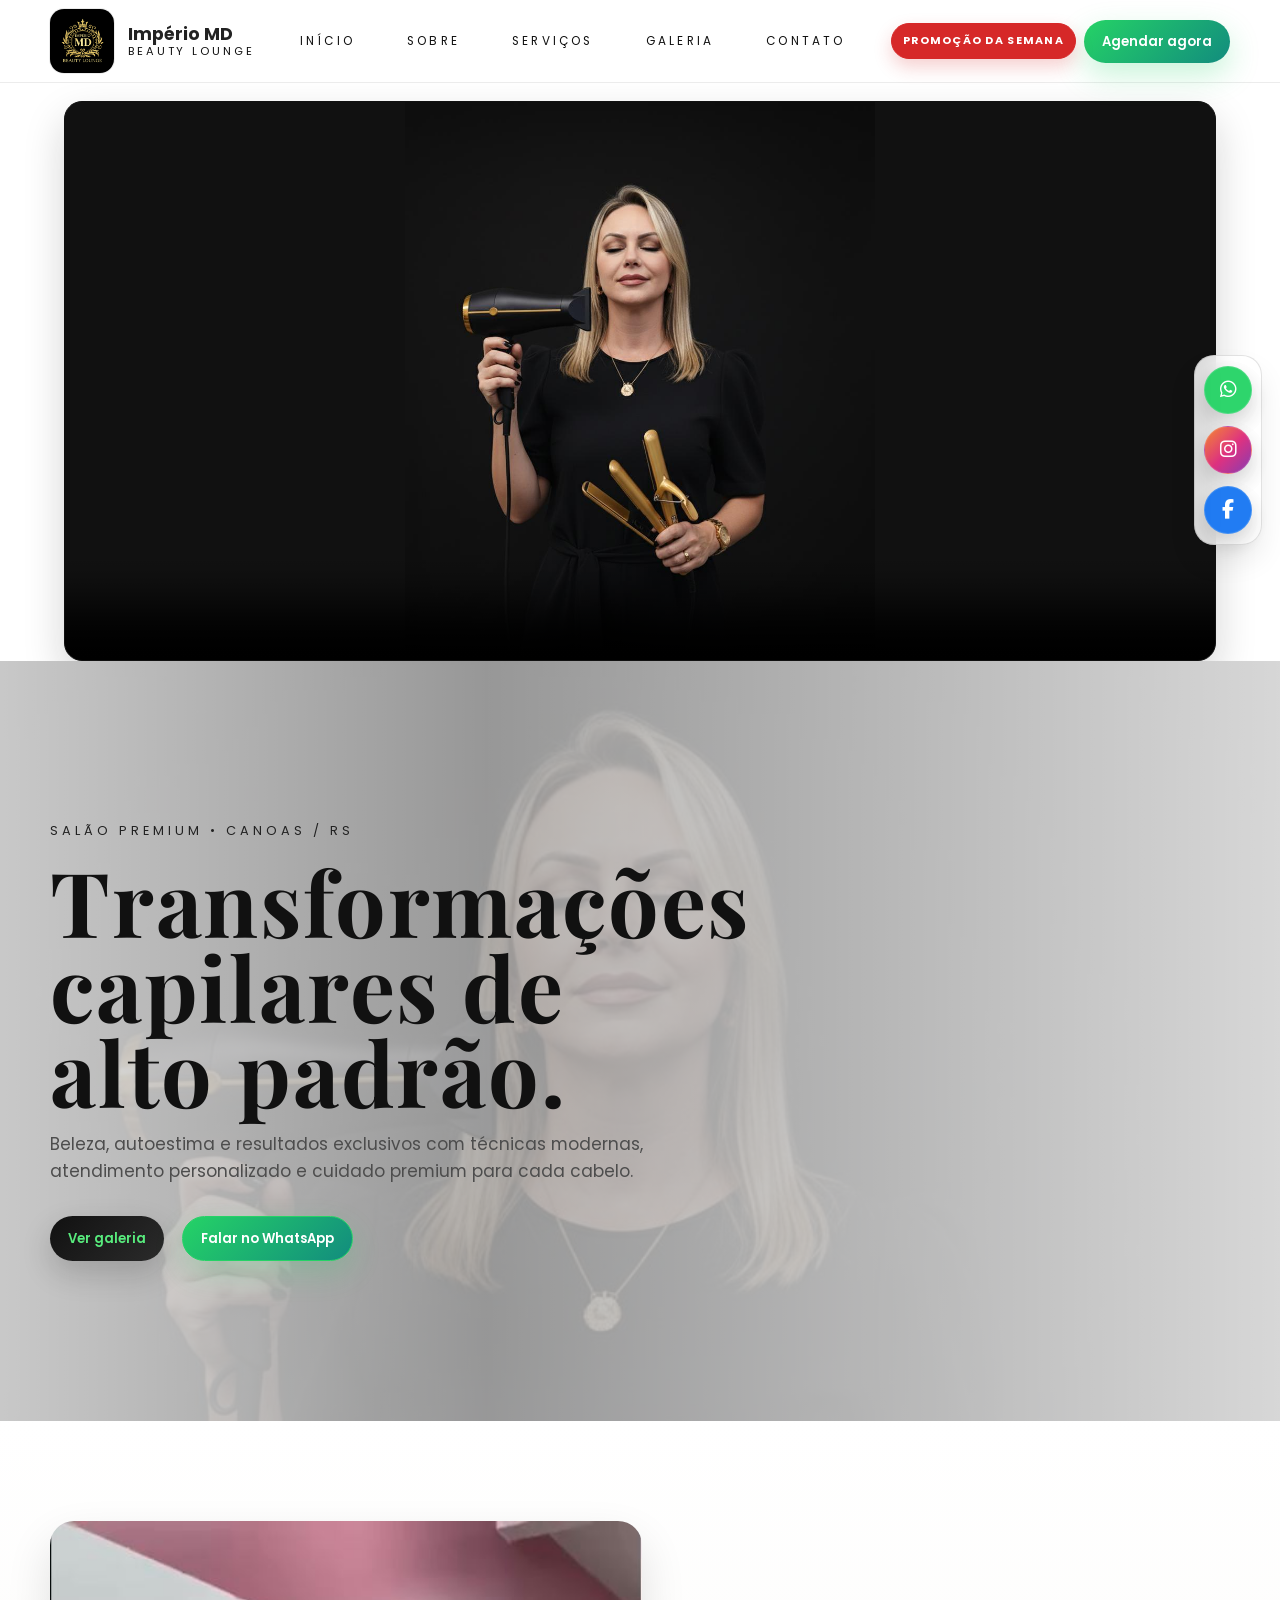
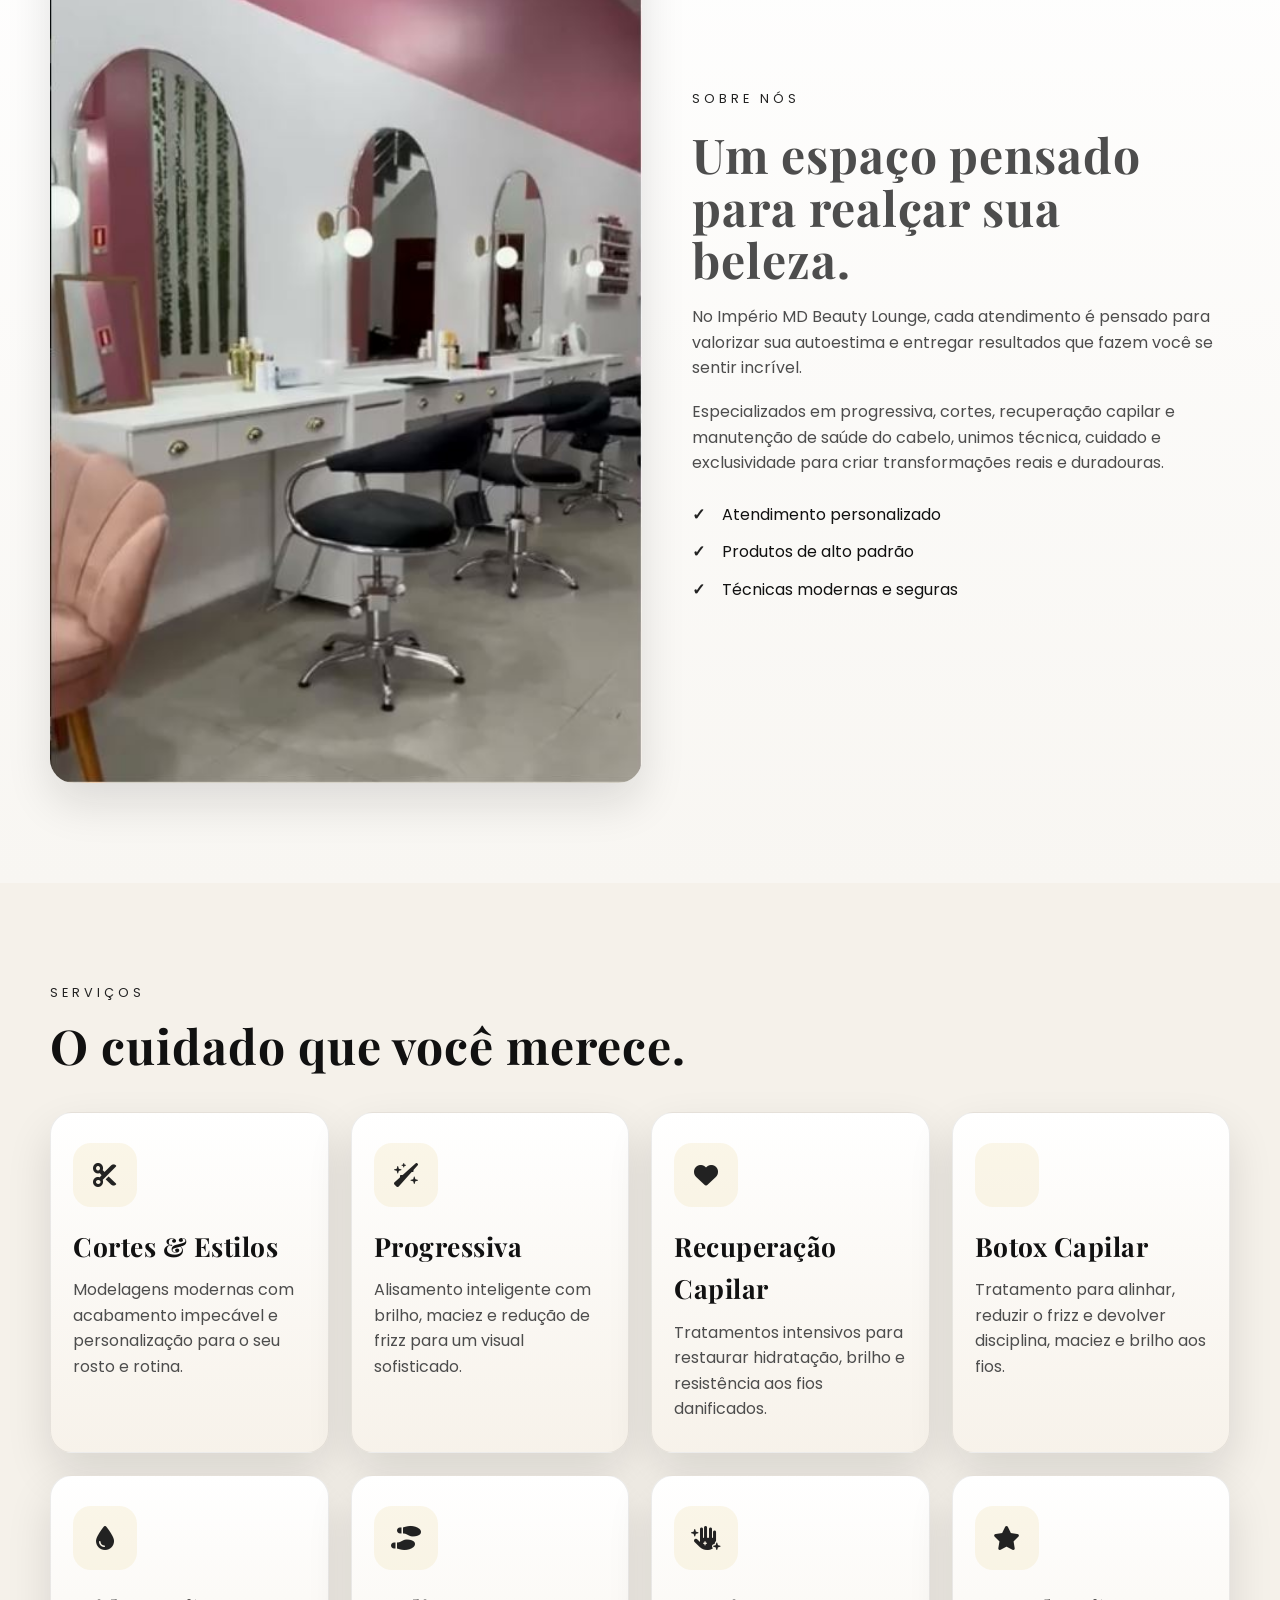
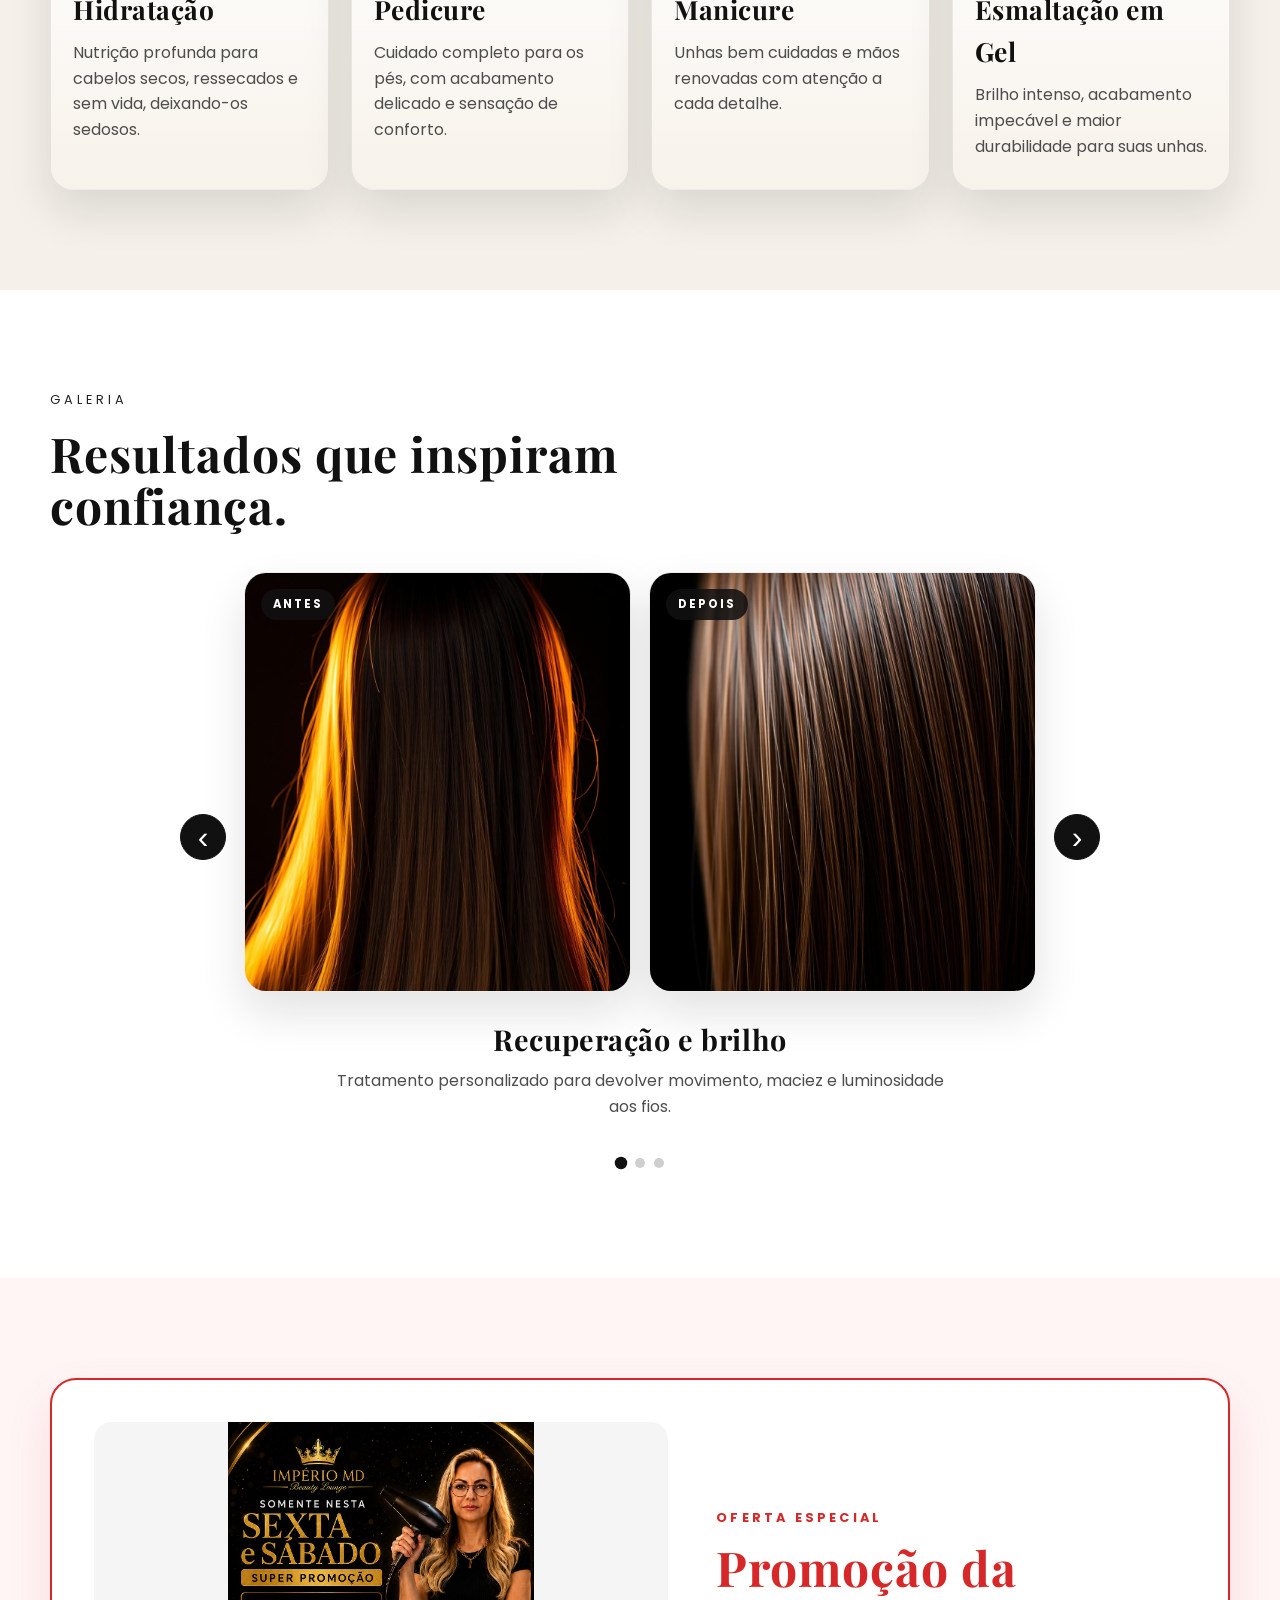
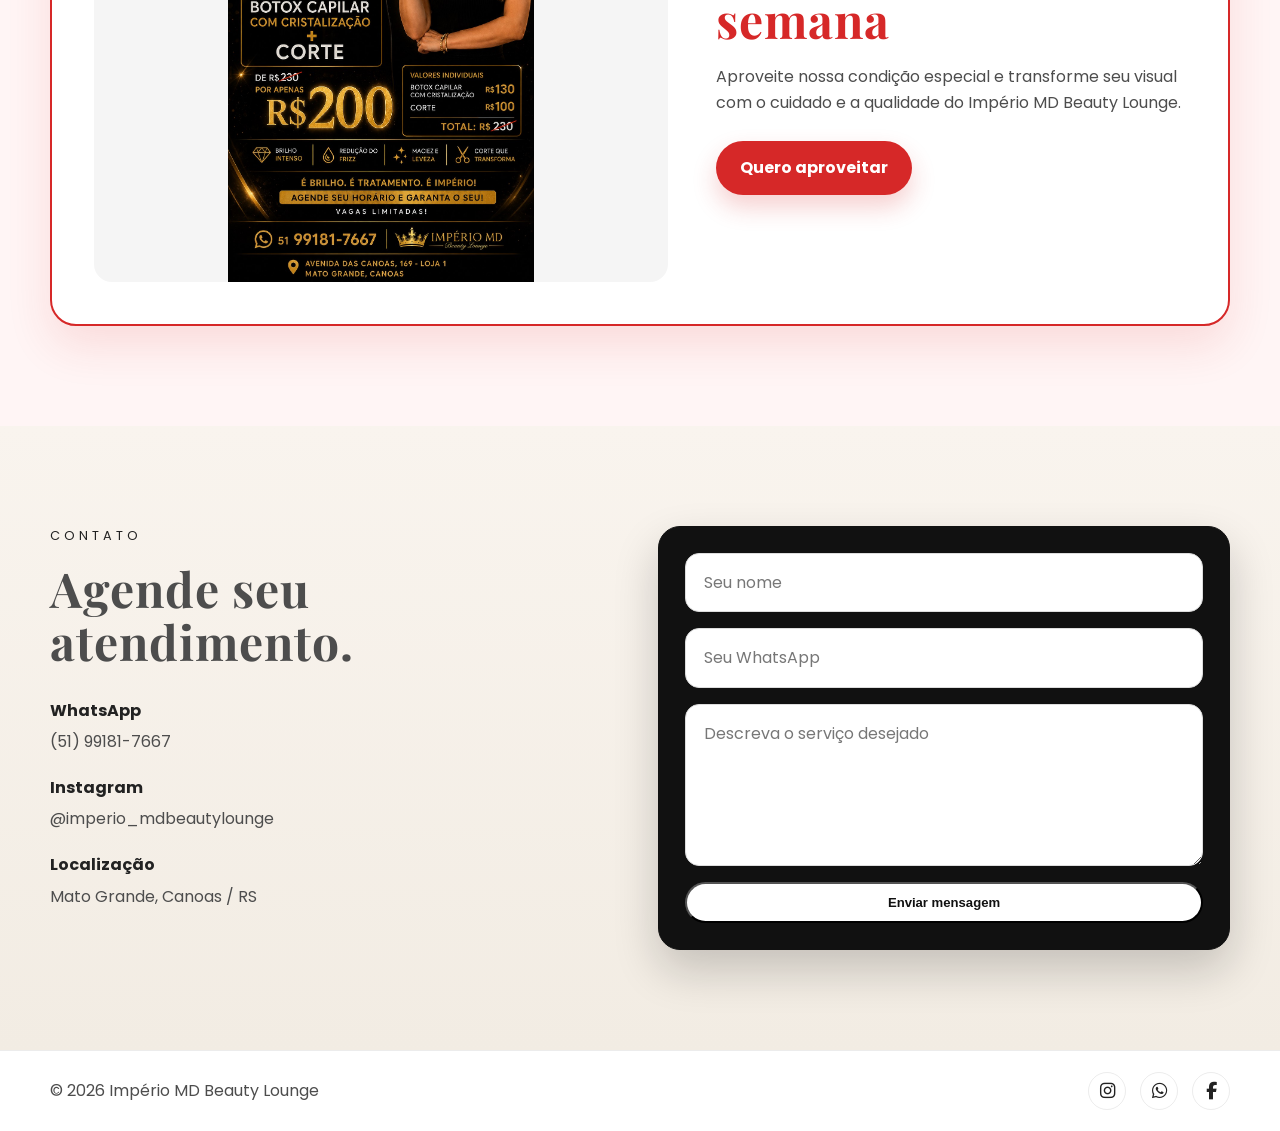
==== commit 78cae09c: "Add files via upload" ====
--- a/index.html
+++ b/index.html
@@ -225,7 +225,7 @@
     <section id="promocoes" class="section promotions">
       <div class="container promotion-wrap">
         <div class="promotion-image">
-          <img src="img/promocaosemana.png" alt="Promoção da semana do Império MD Beauty Lounge" />
+          <img src="img/promocaosemana.jpg" alt="Promoção da semana do Império MD Beauty Lounge" />
         </div>
         <div class="promotion-copy">
           <p class="promotion-eyebrow">Oferta especial</p>
@@ -289,4 +289,4 @@
 
   <script src="visual.js"></script>
 </body>
-</html>
+</html>
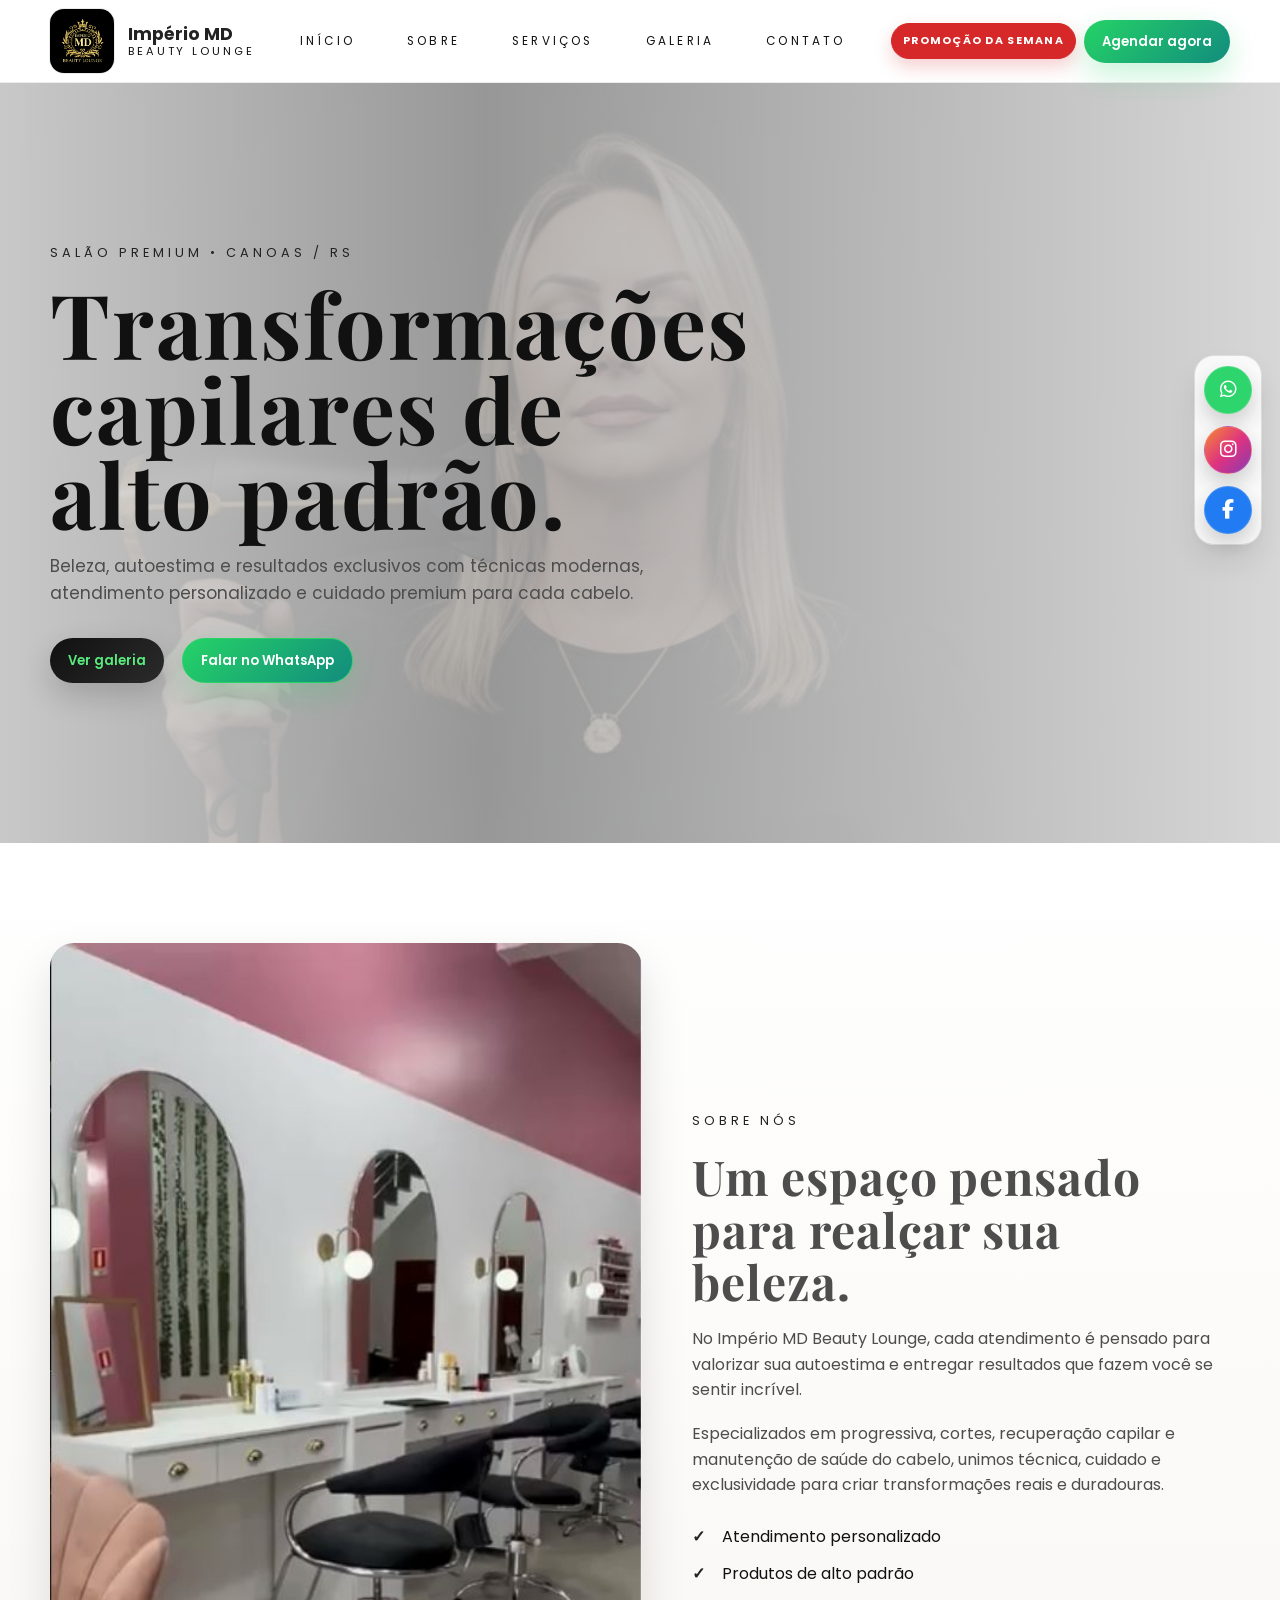
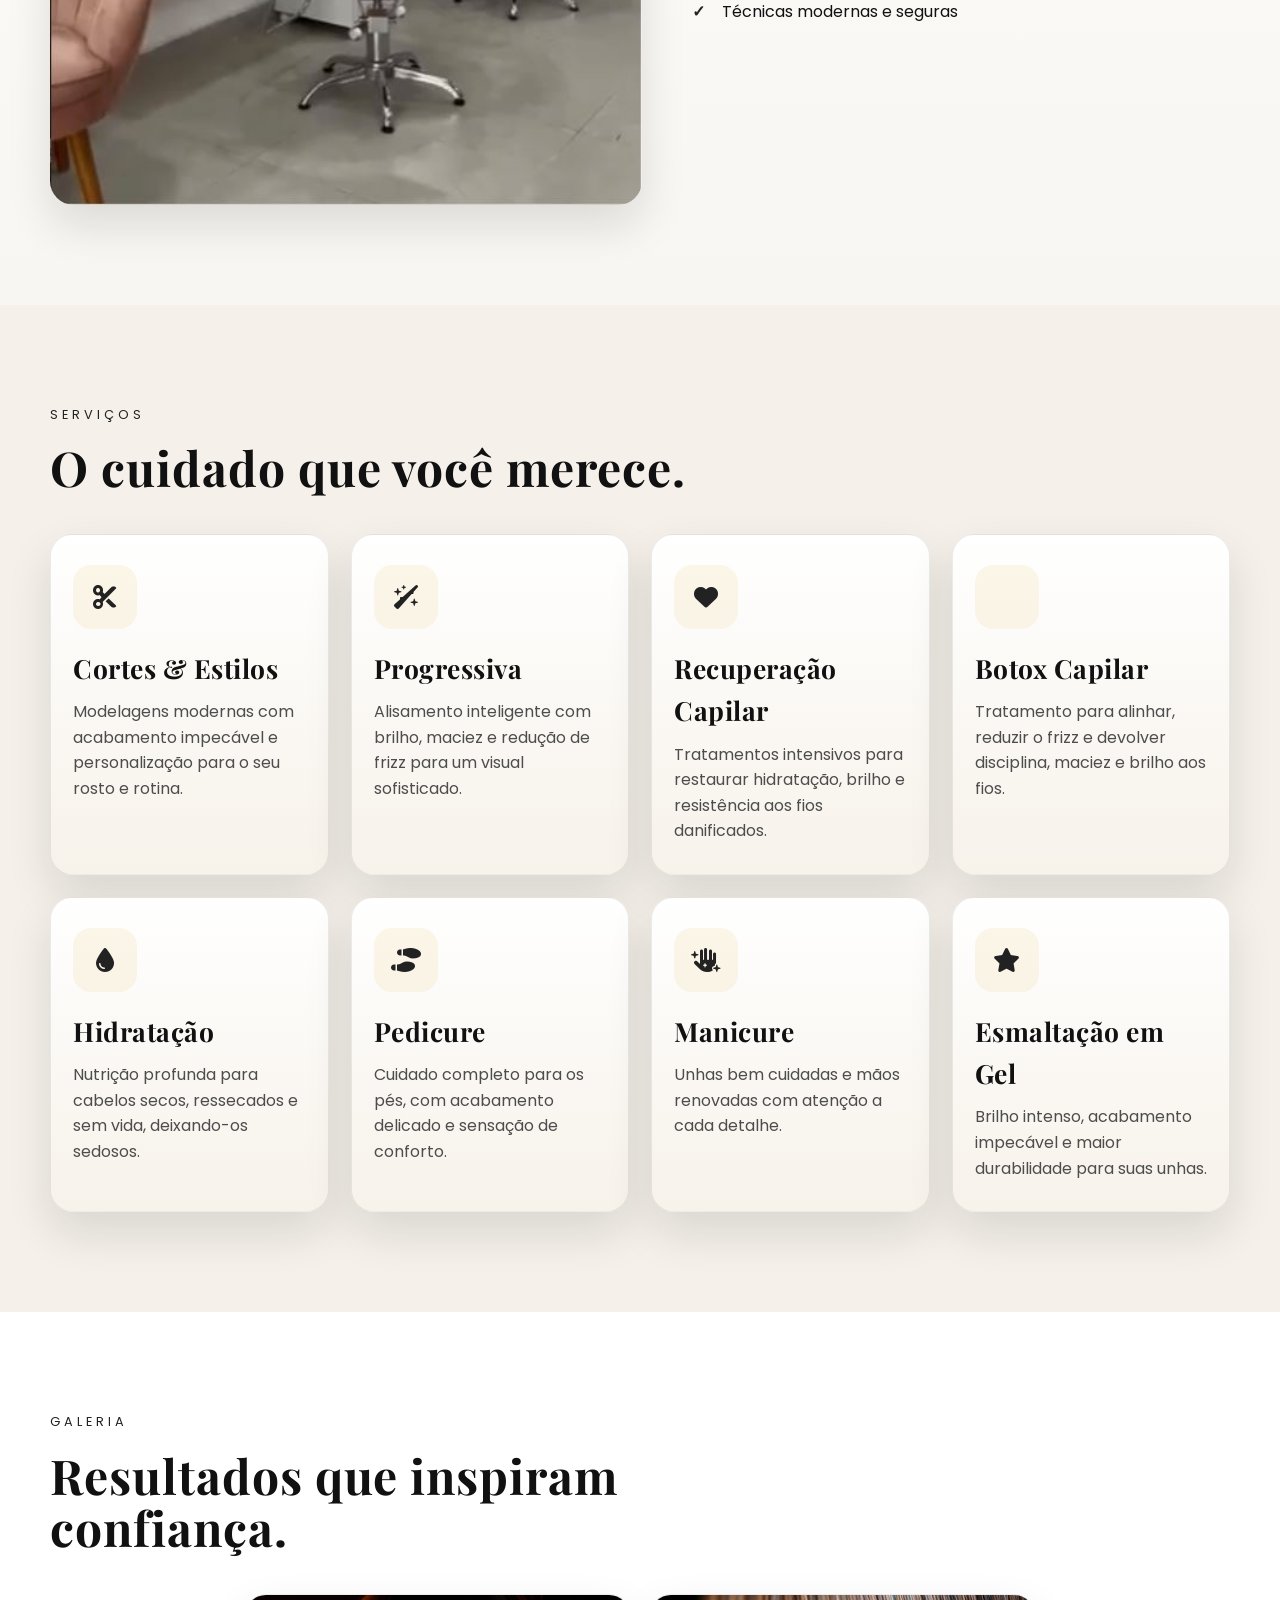
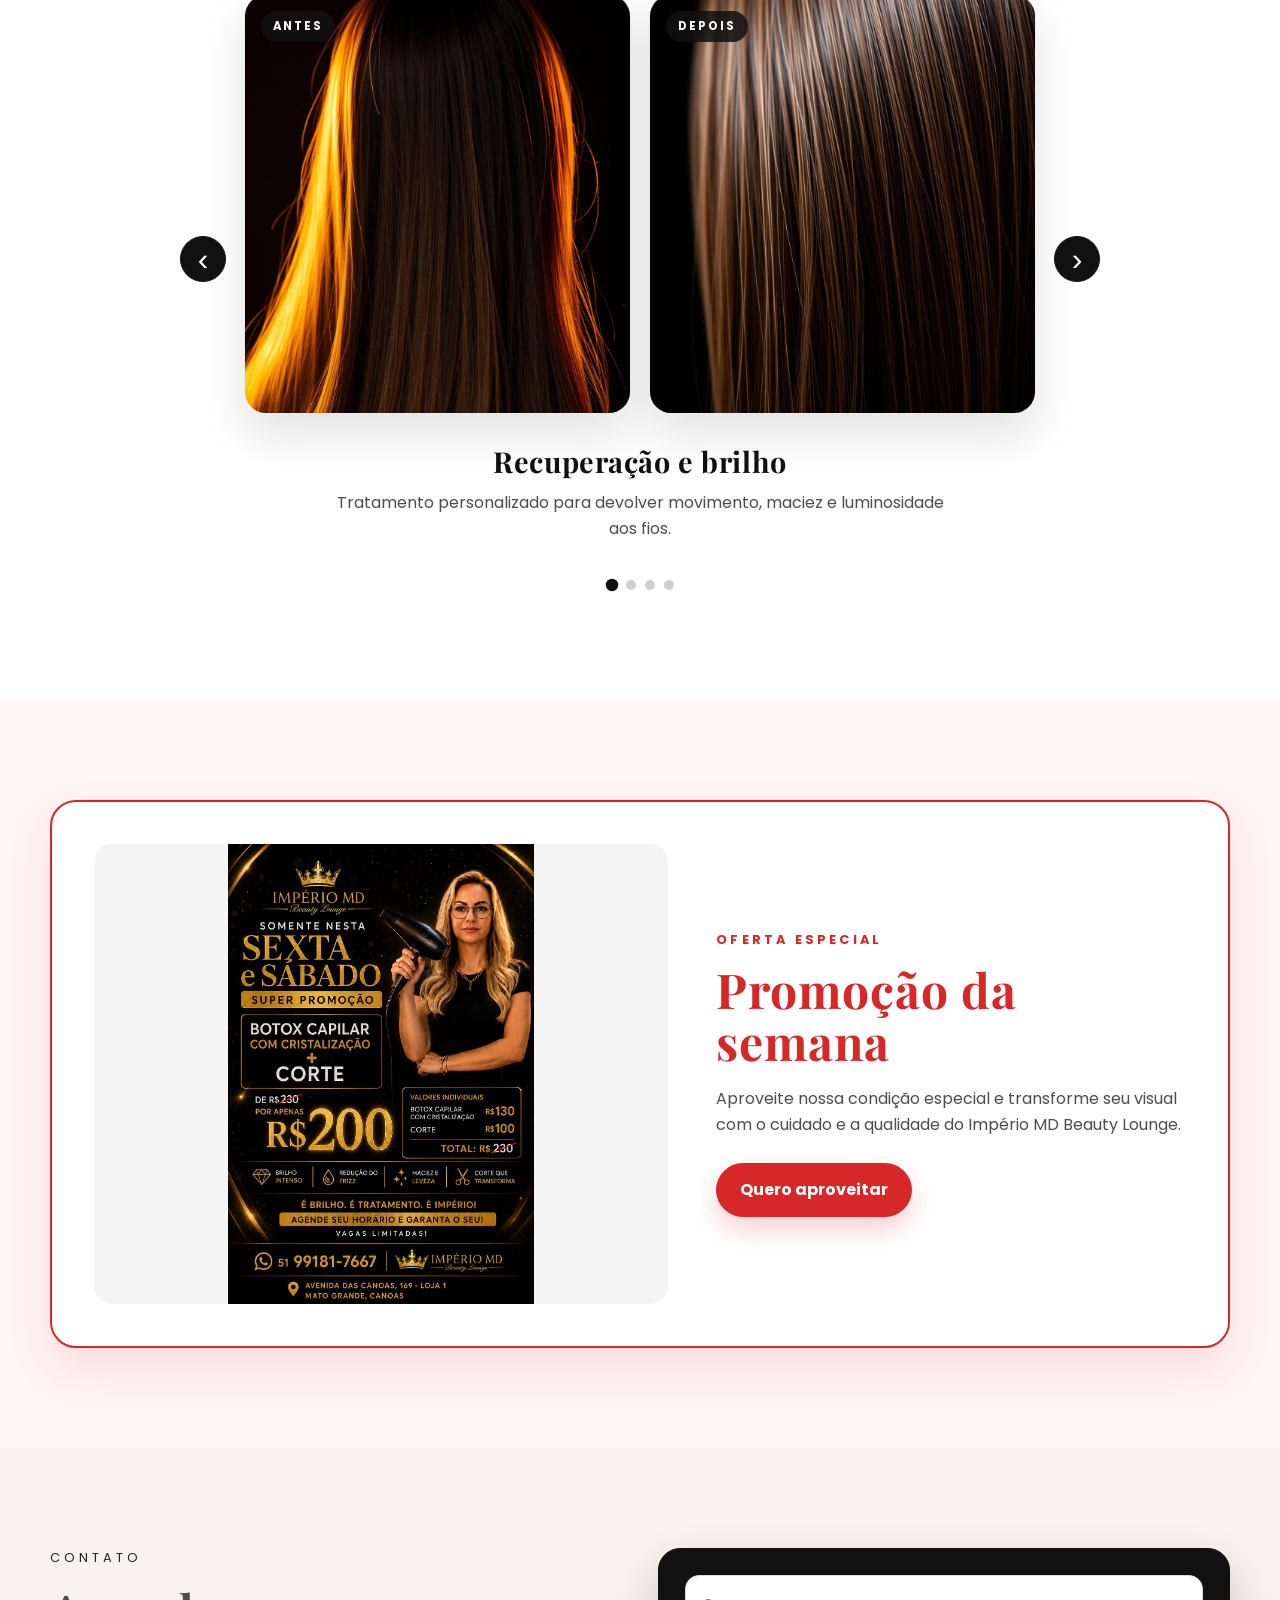
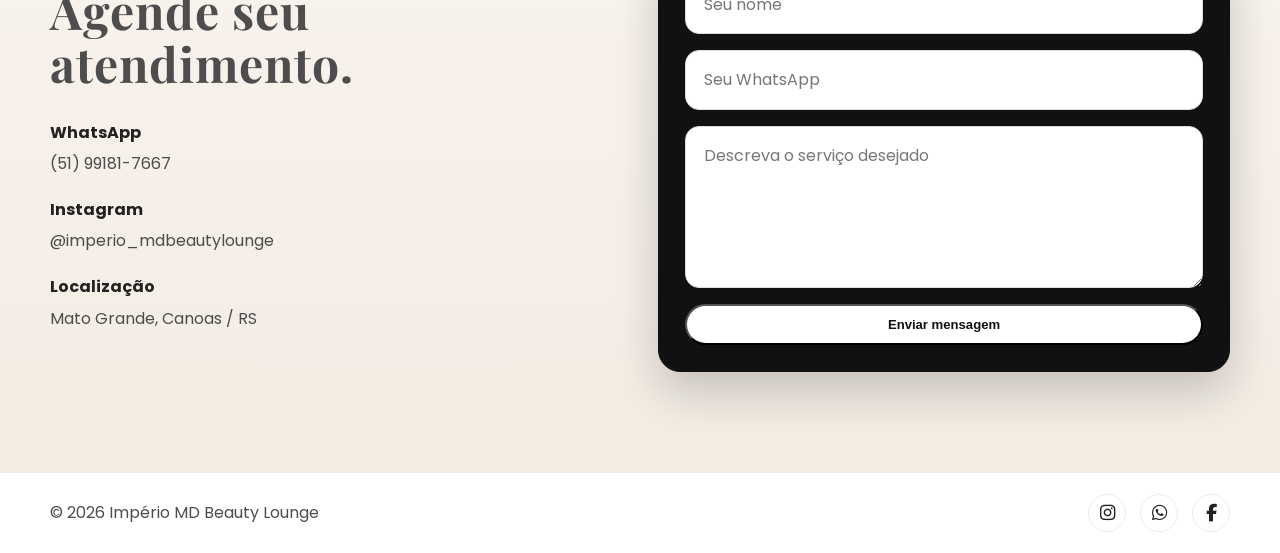
==== commit 5561b13b: "Add files via upload" ====
--- a/index.html
+++ b/index.html
@@ -39,15 +39,6 @@
     </div>
   </header>
 
-  <section class="video-highlight" aria-label="Apresentação do Império MD Beauty Lounge">
-    <div class="video-frame">
-      <video autoplay muted loop playsinline controls preload="metadata" poster="img/mileneabertura.jpg">
-        <source src="img/videoabertura.mp4" type="video/mp4" />
-        Seu navegador não suporta a reprodução de vídeo.
-      </video>
-    </div>
-  </section>
-
   <div class="social-rail" aria-label="Redes sociais">
     <a href="https://wa.me/5551991817667" target="_blank" rel="noreferrer" class="social-link whatsapp" aria-label="WhatsApp">
       <i class="fa-brands fa-whatsapp"></i>
@@ -212,6 +203,17 @@
               </div>
               <h3>Progressiva de alto padrão</h3>
               <p>Fios alinhados, leves e com acabamento sofisticado para uma transformação completa.</p>
+            </article>
+
+            <article class="gallery-slide gallery-video-slide">
+              <figure class="gallery-video-card">
+                <video controls playsinline preload="metadata" poster="img/mileneabertura.jpg">
+                  <source src="img/videoabertura.mp4" type="video/mp4" />
+                  Seu navegador não suporta a reprodução de vídeo.
+                </video>
+              </figure>
+              <h3>Conheça o Império MD</h3>
+              <p>Veja um pouco da experiência e do cuidado que preparamos para você.</p>
             </article>
           </div>
 
--- a/visual.css
+++ b/visual.css
@@ -203,28 +203,6 @@
   50% { box-shadow: 0 10px 24px rgba(214, 40, 40, 0.42); }
 }
 
-.video-highlight {
-  padding: 18px 0 0;
-  background: #ffffff;
-}
-
-.video-frame {
-  width: min(1296px, 90%);
-  margin: 0 auto;
-  overflow: hidden;
-  border: 1px solid #111111;
-  border-radius: 18px;
-  background: #111111;
-  box-shadow: 0 18px 40px rgba(17, 17, 17, 0.18);
-}
-
-.video-frame video {
-  display: block;
-  width: 100%;
-  height: auto;
-  max-height: 558px;
-}
-
 .social-rail {
   position: fixed;
   right: 18px;
@@ -565,6 +543,21 @@
   max-width: 620px;
 }
 
+.gallery-video-card {
+  overflow: hidden;
+  border: 1px solid var(--line);
+  border-radius: 22px;
+  background: #111111;
+  box-shadow: var(--shadow);
+}
+
+.gallery-video-card video {
+  display: block;
+  width: 100%;
+  max-height: 520px;
+  background: #111111;
+}
+
 .promotions {
   background: #fff5f5;
 }
@@ -861,20 +854,6 @@
     width: min(100% - 24px, 520px);
   }
 
-  .video-highlight {
-    padding-top: 10px;
-  }
-
-  .video-frame {
-    width: calc(100% - 20px);
-    border-radius: 12px;
-  }
-
-  .video-frame video {
-    height: auto;
-    max-height: 324px;
-  }
-
   .nav-wrap {
     flex-wrap: wrap;
     justify-content: center;
@@ -960,6 +939,10 @@
     height: 300px;
   }
 
+  .gallery-video-card video {
+    max-height: 320px;
+  }
+
   .comparison-grid {
     grid-template-columns: 1fr;
     gap: 10px;
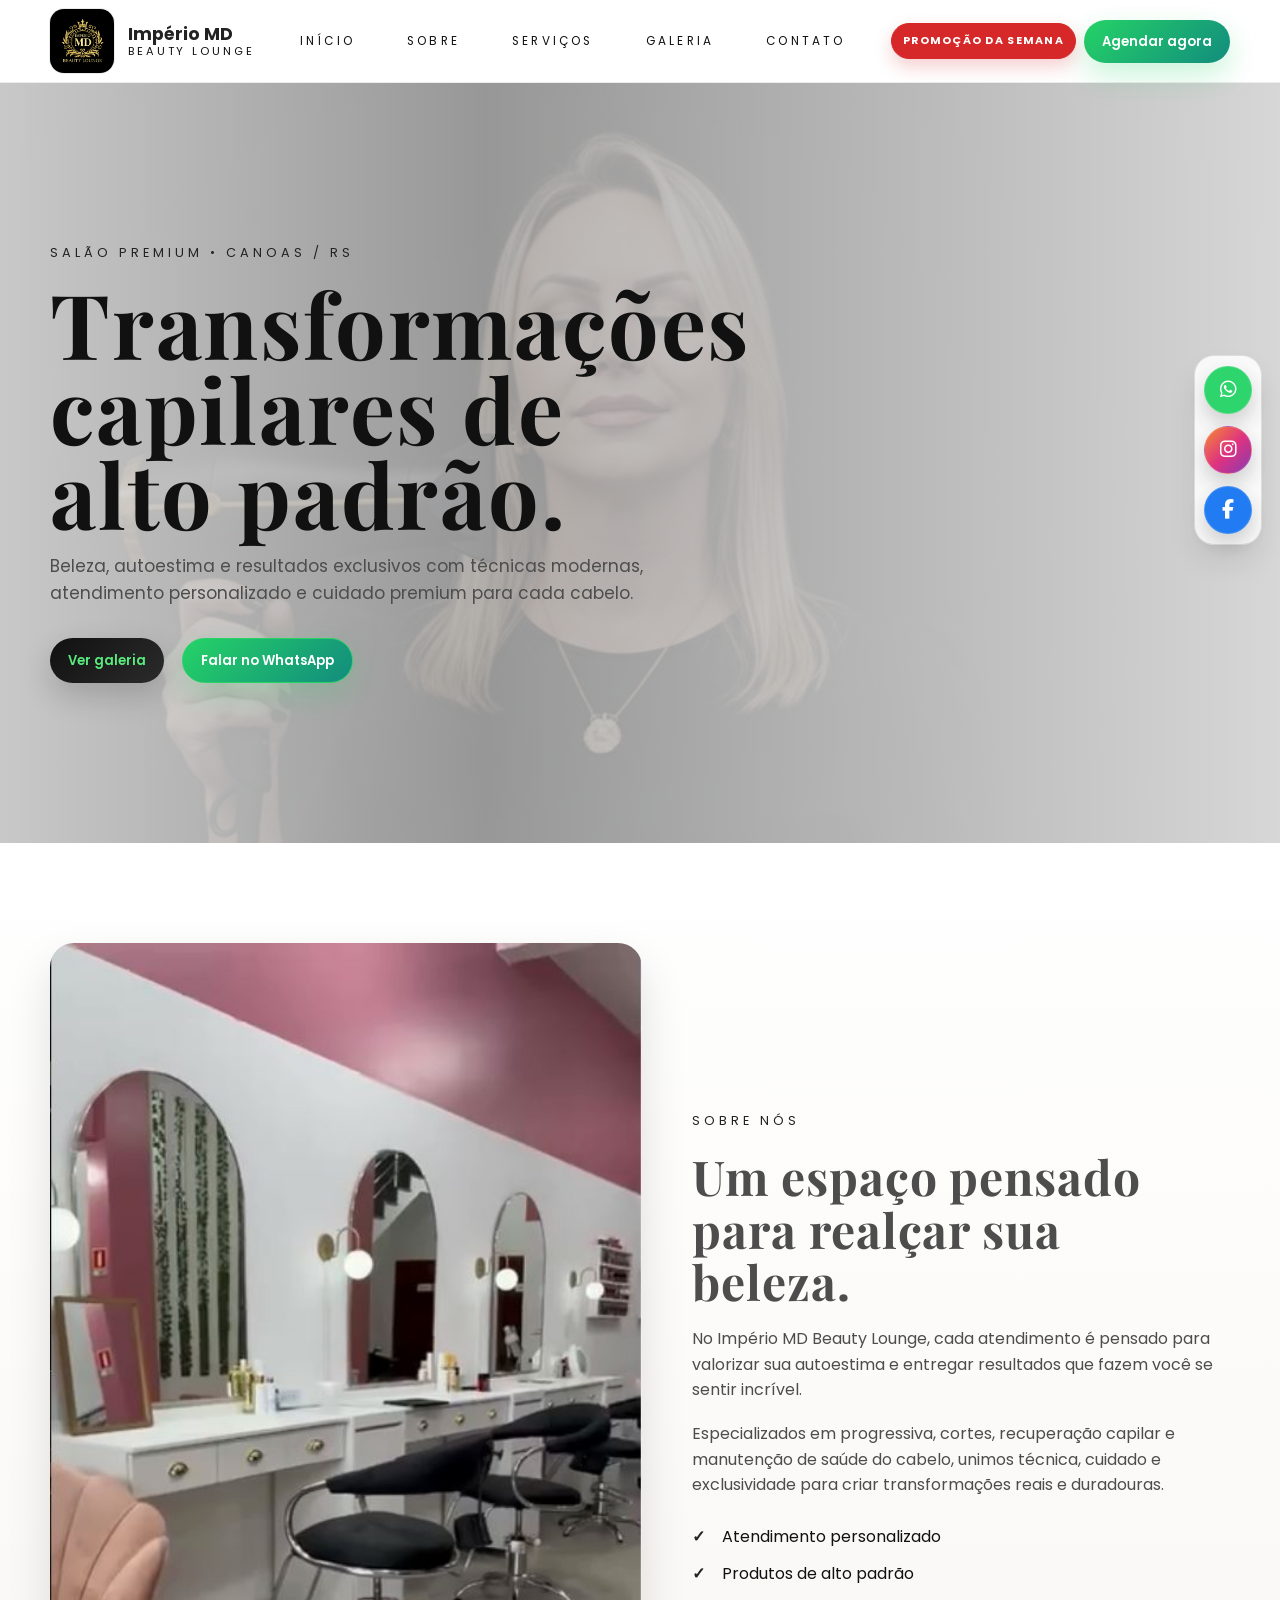
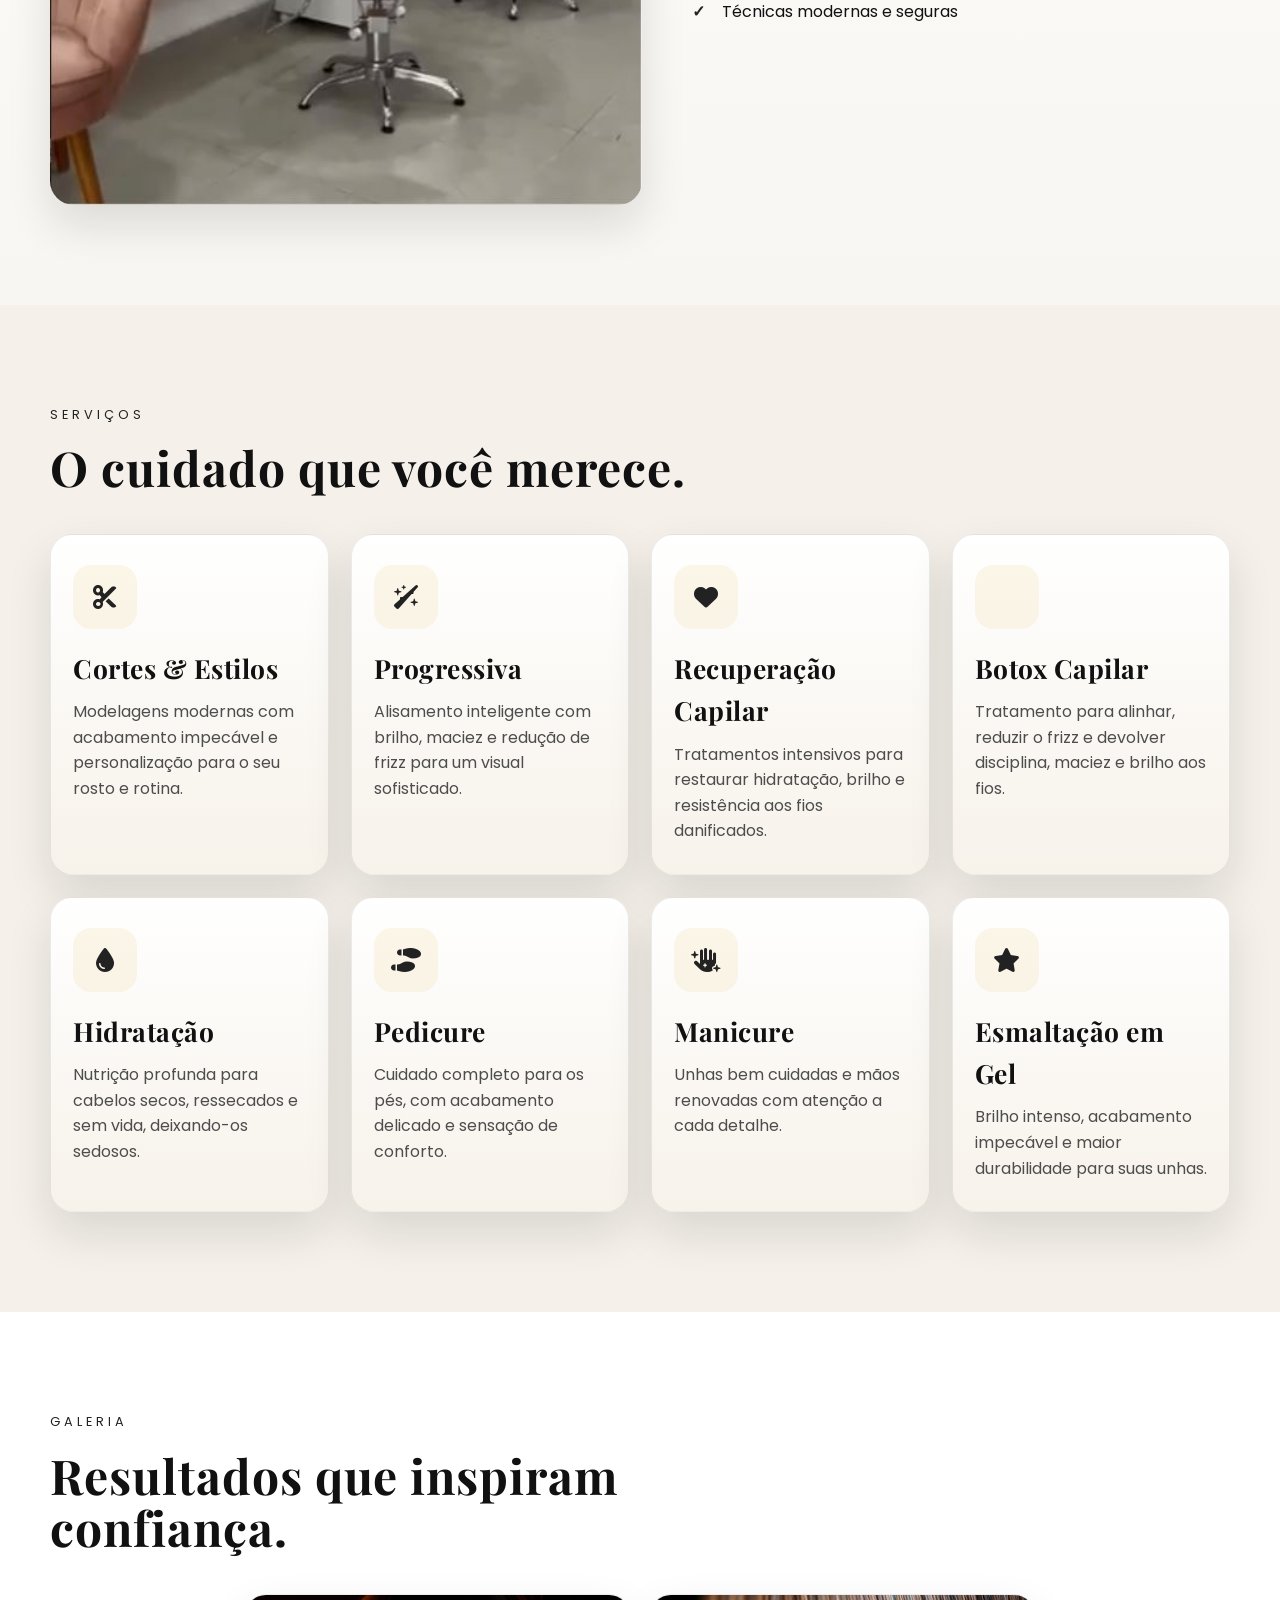
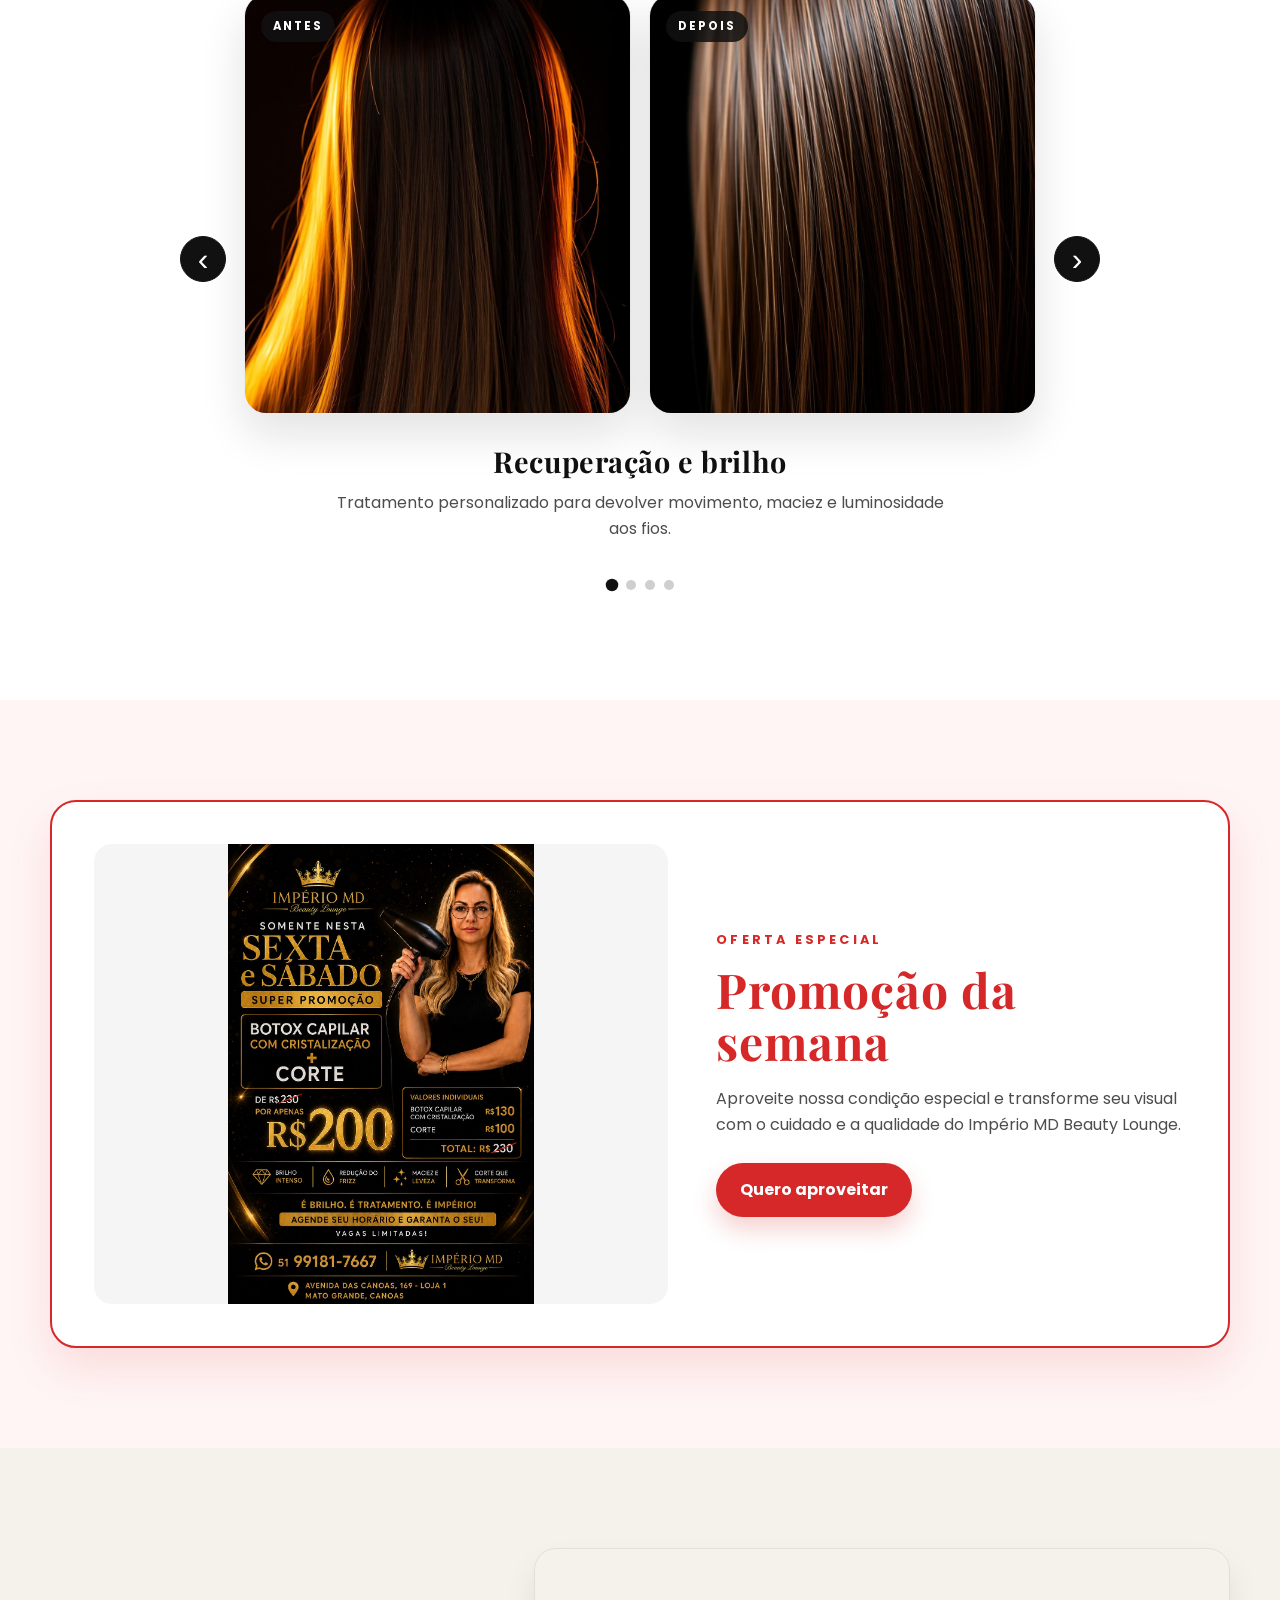
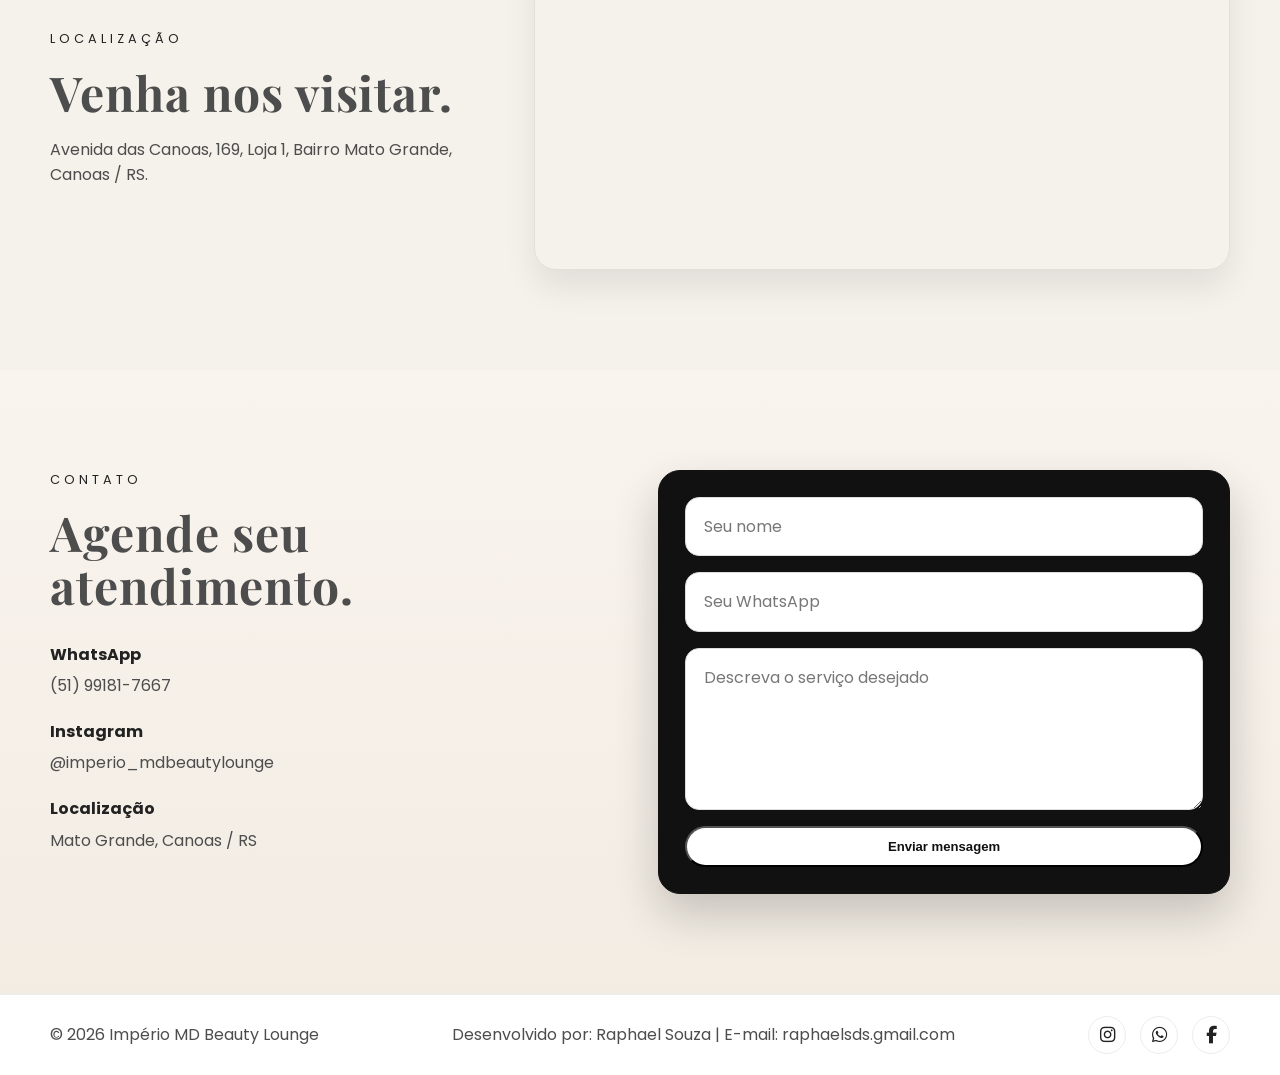
==== commit 82fed916: "Add files via upload" ====
--- a/index.html
+++ b/index.html
@@ -242,6 +242,25 @@
       </div>
     </section>
 
+    <section class="section location">
+      <div class="container location-wrap">
+        <div class="location-copy">
+          <p class="eyebrow">Localização</p>
+          <h2>Venha nos visitar.</h2>
+          <p>Avenida das Canoas, 169, Loja 1, Bairro Mato Grande, Canoas / RS.</p>
+        </div>
+        <div class="location-map">
+          <iframe
+            title="Mapa do endereço do Império MD Beauty Lounge"
+            src="https://www.google.com/maps?q=Avenida%20das%20Canoas%2C%20169%2C%20Loja%201%2C%20Mato%20Grande%2C%20Canoas%2C%20RS&z=16&output=embed"
+            loading="lazy"
+            referrerpolicy="no-referrer-when-downgrade"
+            allowfullscreen>
+          </iframe>
+        </div>
+      </div>
+    </section>
+
     <section id="contato" class="section contact">
       <div class="container contact-wrap">
         <div class="contact-info">
@@ -276,6 +295,7 @@
   <footer class="footer">
     <div class="container footer-wrap">
       <p>© <span id="ano"></span> Império MD Beauty Lounge</p>
+      <p>Desenvolvido por: Raphael Souza | E-mail: raphaelsds.gmail.com</p>
       <div class="socials">
         <a href="https://www.instagram.com/imperio_mdbeautylounge/" target="_blank" rel="noreferrer" aria-label="Instagram"><i class="fa-brands fa-instagram"></i></a>
         <a href="https://wa.me/5551991817667" target="_blank" rel="noreferrer" aria-label="WhatsApp"><i class="fa-brands fa-whatsapp"></i></a>
--- a/visual.css
+++ b/visual.css
@@ -674,6 +674,36 @@
   transform: scale(1.25);
 }
 
+.location {
+  background: #f5f1eb;
+}
+
+.location-wrap {
+  display: grid;
+  grid-template-columns: 0.9fr 1.4fr;
+  gap: 36px;
+  align-items: center;
+}
+
+.location-copy {
+  color: var(--muted);
+}
+
+.location-map {
+  border-radius: 22px;
+  overflow: hidden;
+  border: 1px solid rgba(17, 17, 17, 0.08);
+  box-shadow: 0 18px 32px rgba(17, 17, 17, 0.08);
+  min-height: 320px;
+}
+
+.location-map iframe {
+  width: 100%;
+  min-height: 320px;
+  border: 0;
+  display: block;
+}
+
 .contact {
   background: linear-gradient(180deg, #f9f4ee 0%, #f2ece3 100%);
 }
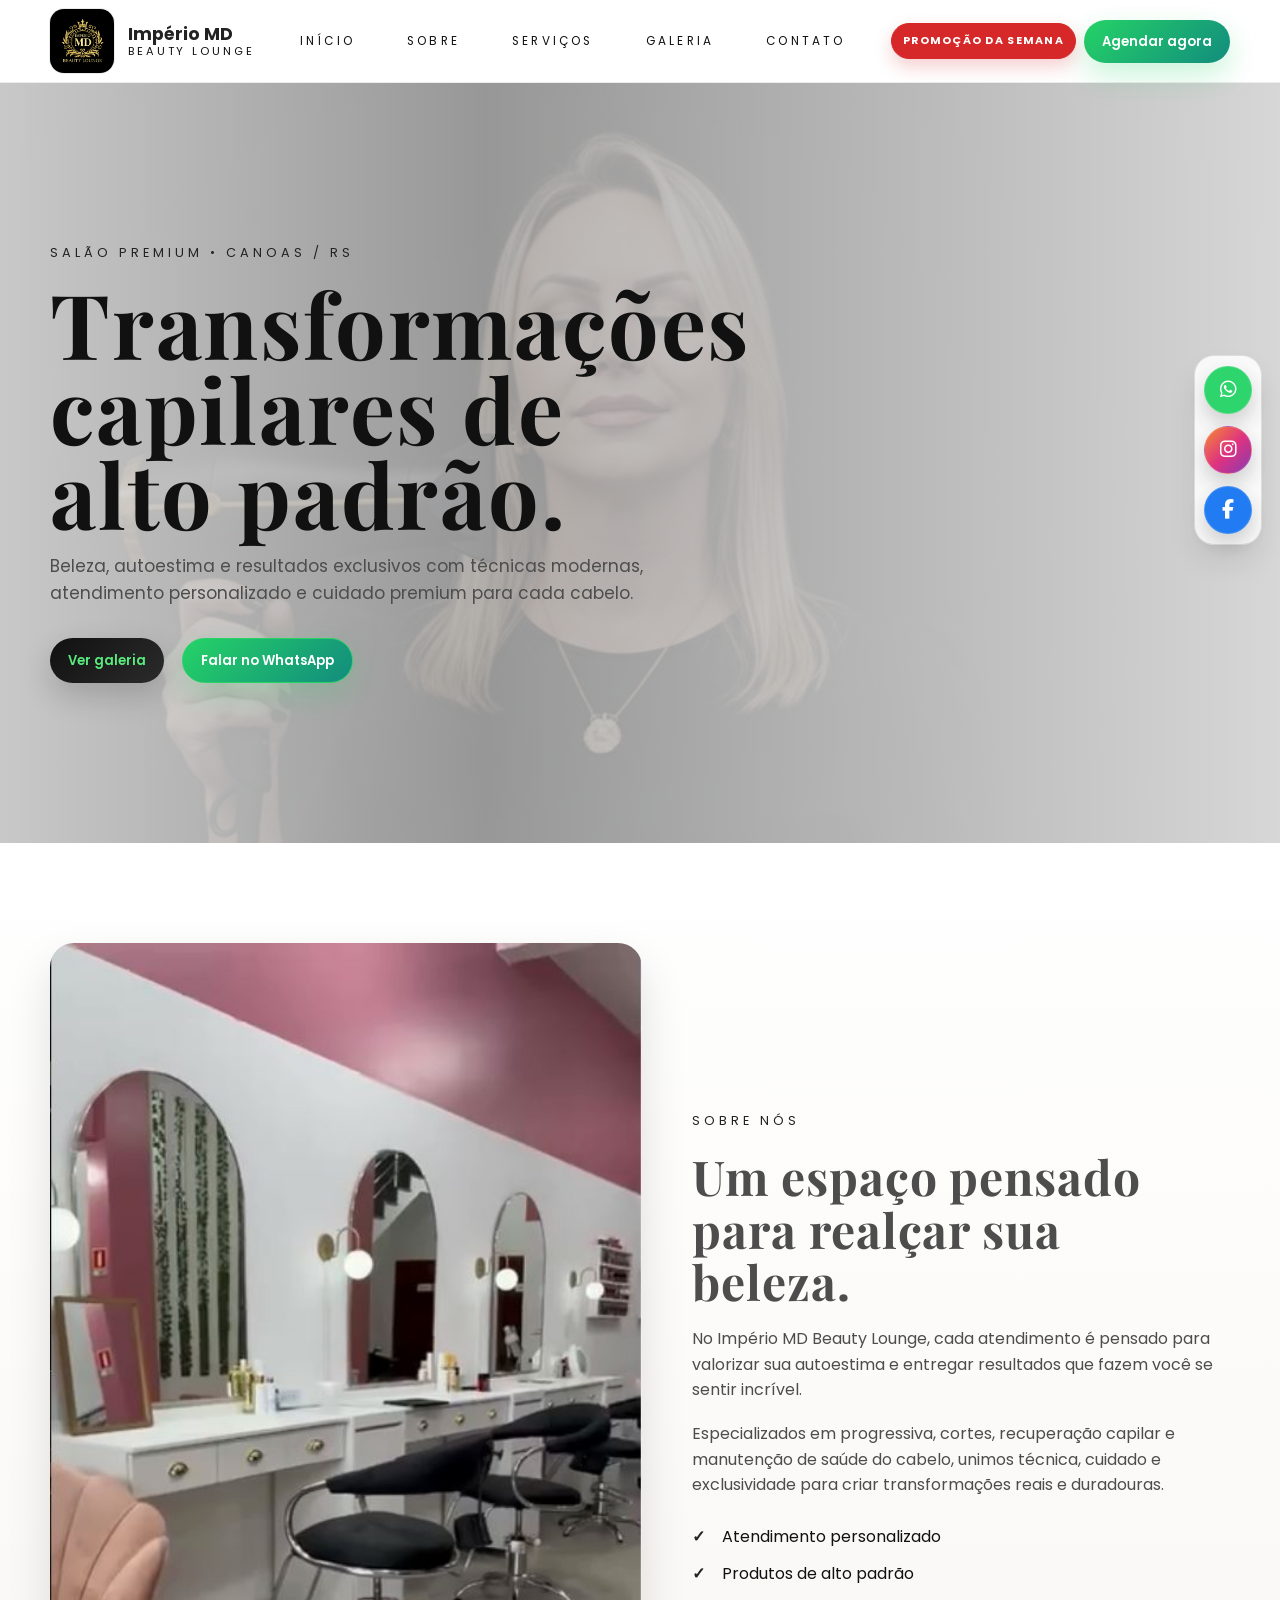
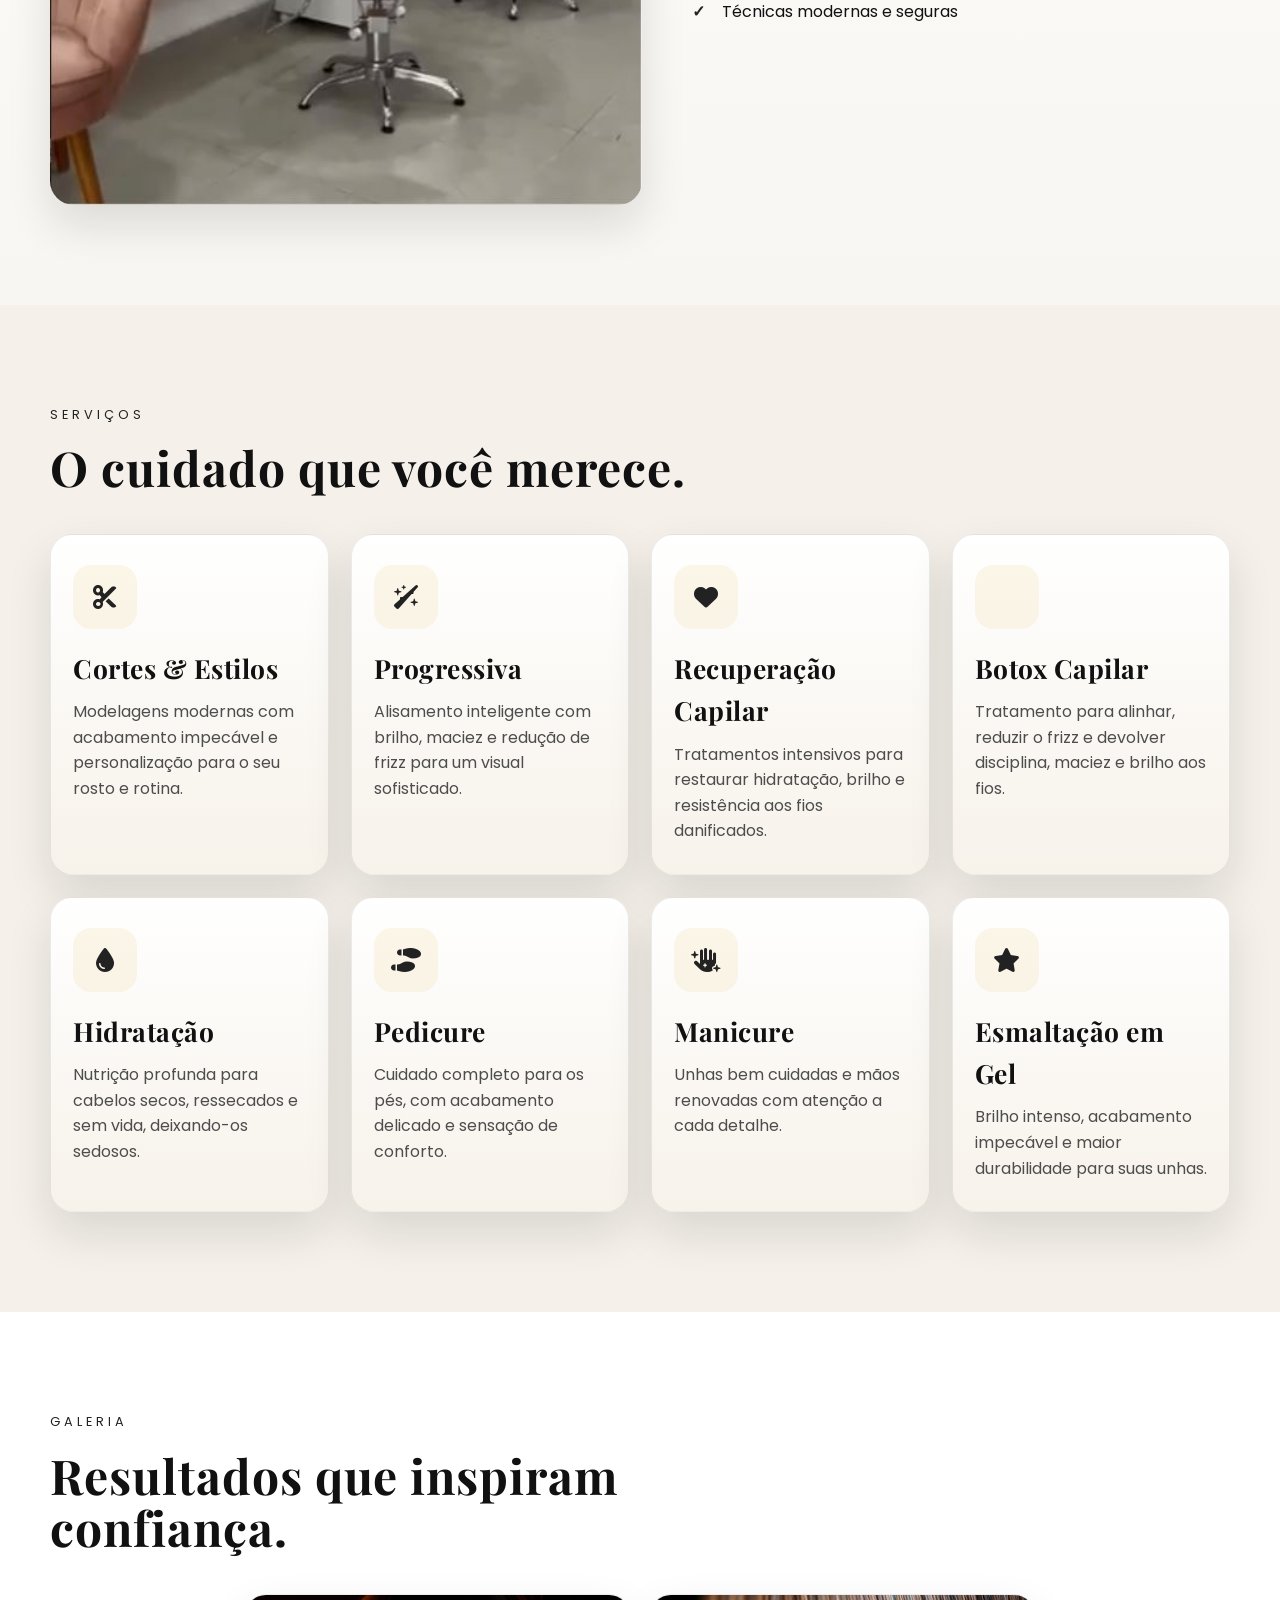
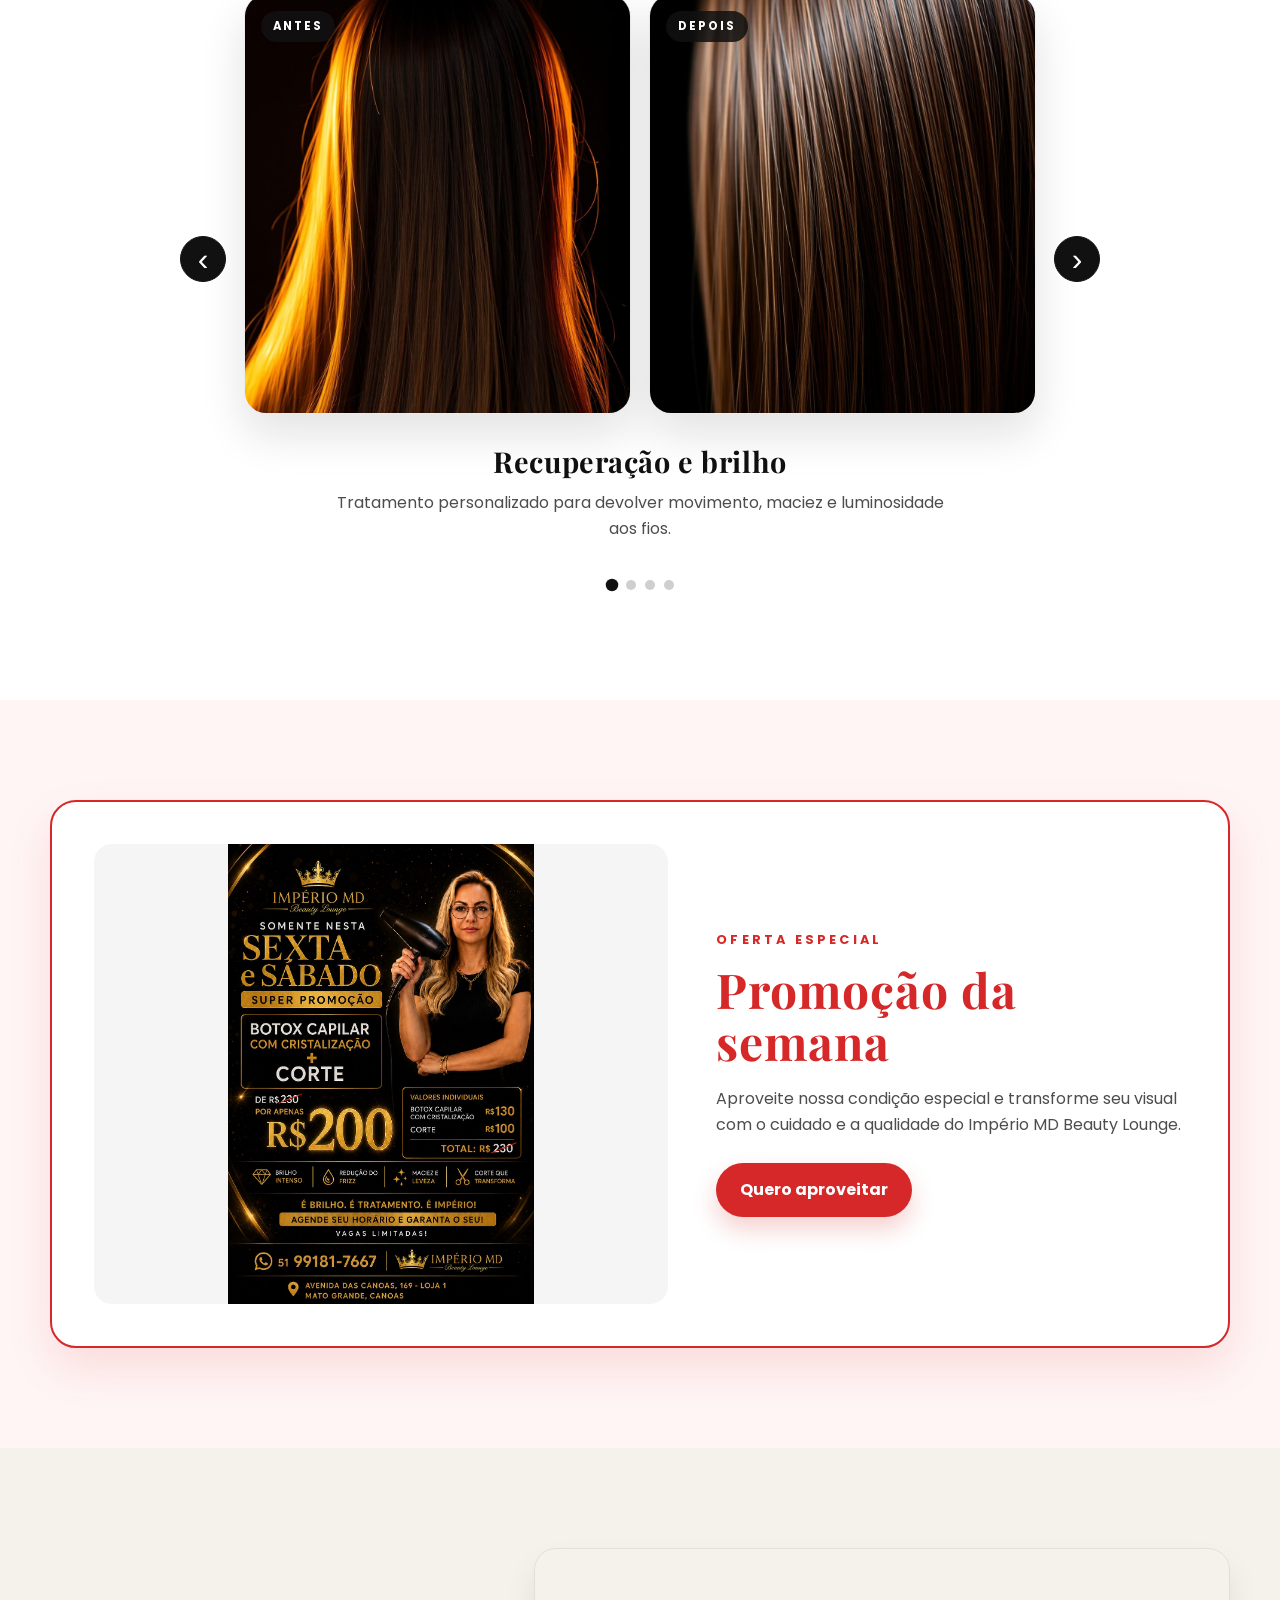
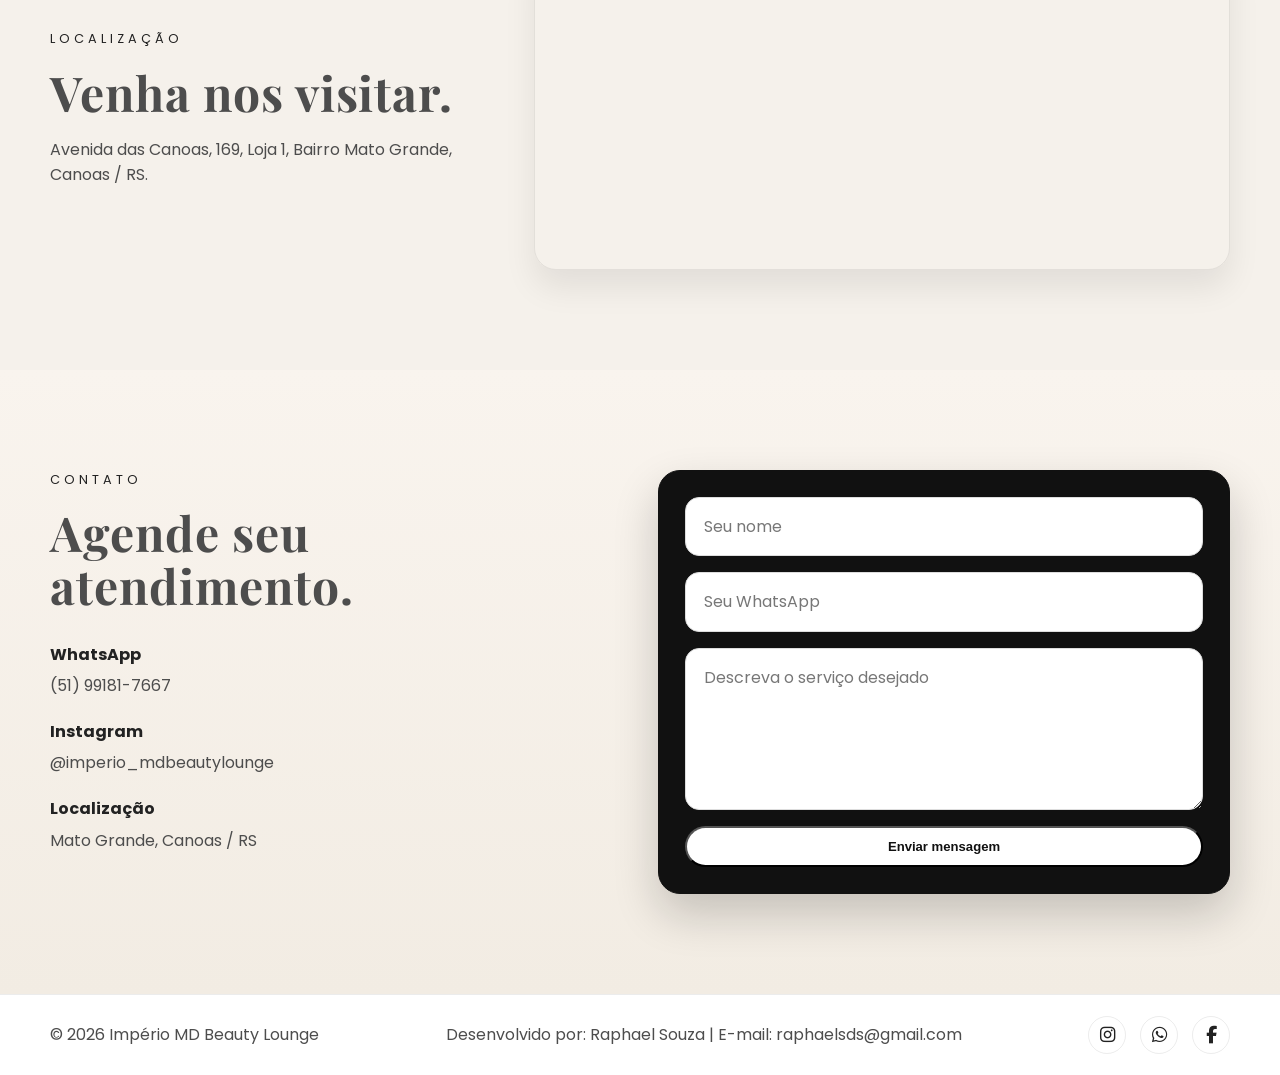
==== commit e520d62b: "Update index.html" ====
--- a/index.html
+++ b/index.html
@@ -295,7 +295,7 @@
   <footer class="footer">
     <div class="container footer-wrap">
       <p>© <span id="ano"></span> Império MD Beauty Lounge</p>
-      <p>Desenvolvido por: Raphael Souza | E-mail: raphaelsds.gmail.com</p>
+      <p>Desenvolvido por: Raphael Souza | E-mail: raphaelsds@gmail.com</p>
       <div class="socials">
         <a href="https://www.instagram.com/imperio_mdbeautylounge/" target="_blank" rel="noreferrer" aria-label="Instagram"><i class="fa-brands fa-instagram"></i></a>
         <a href="https://wa.me/5551991817667" target="_blank" rel="noreferrer" aria-label="WhatsApp"><i class="fa-brands fa-whatsapp"></i></a>
@@ -311,4 +311,4 @@
 
   <script src="visual.js"></script>
 </body>
-</html>+</html>
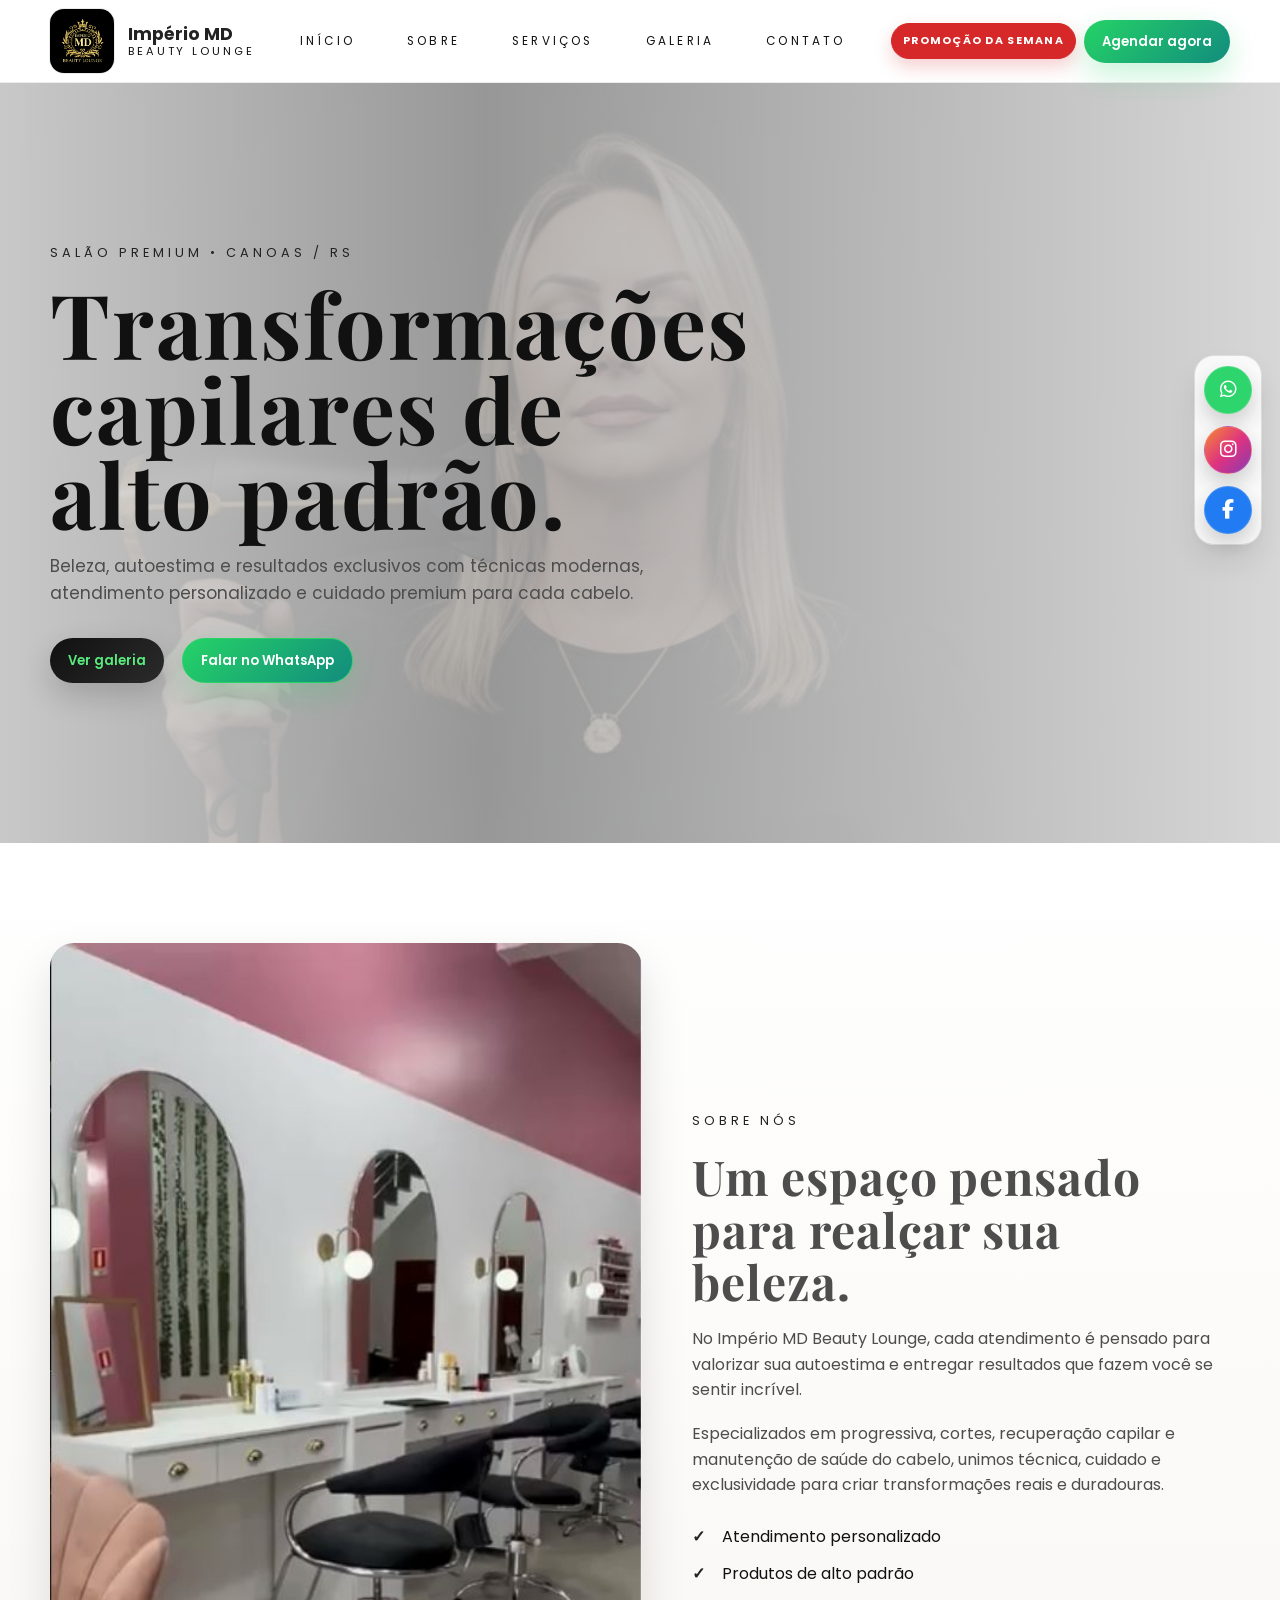
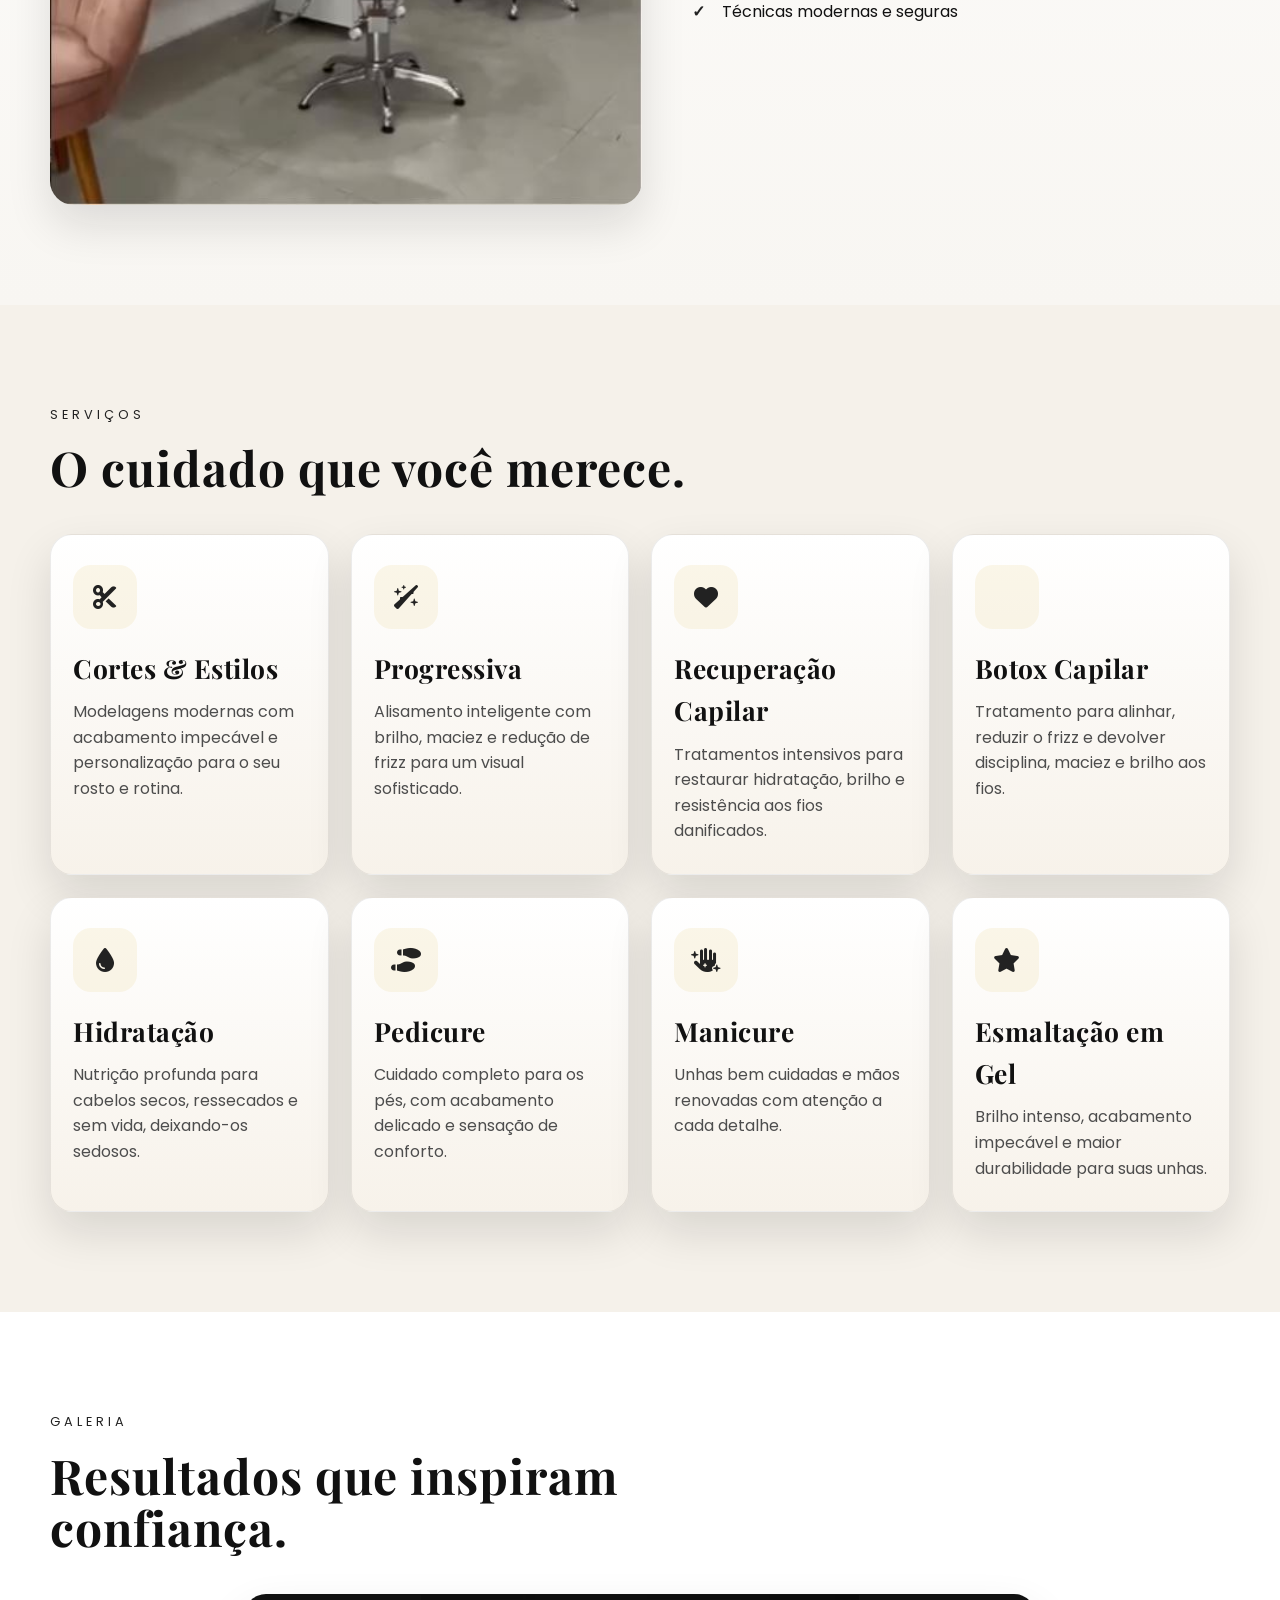
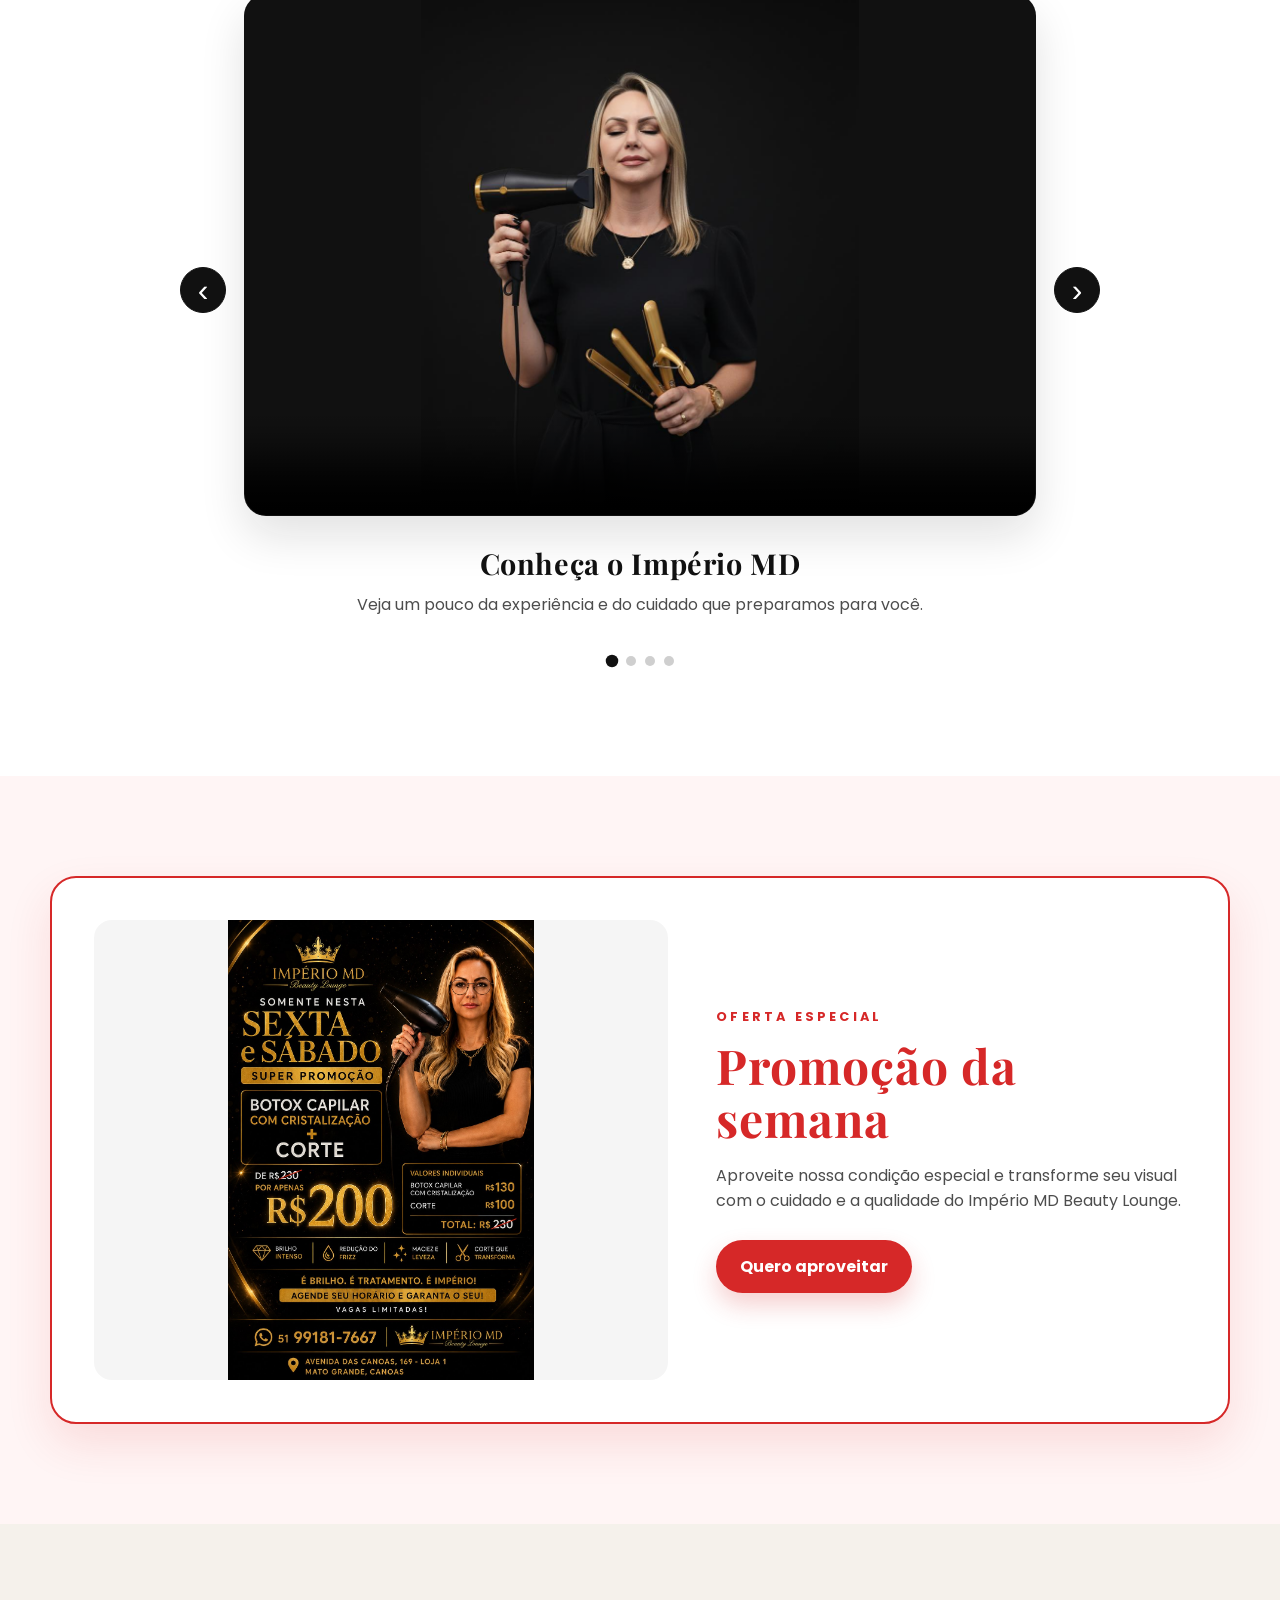
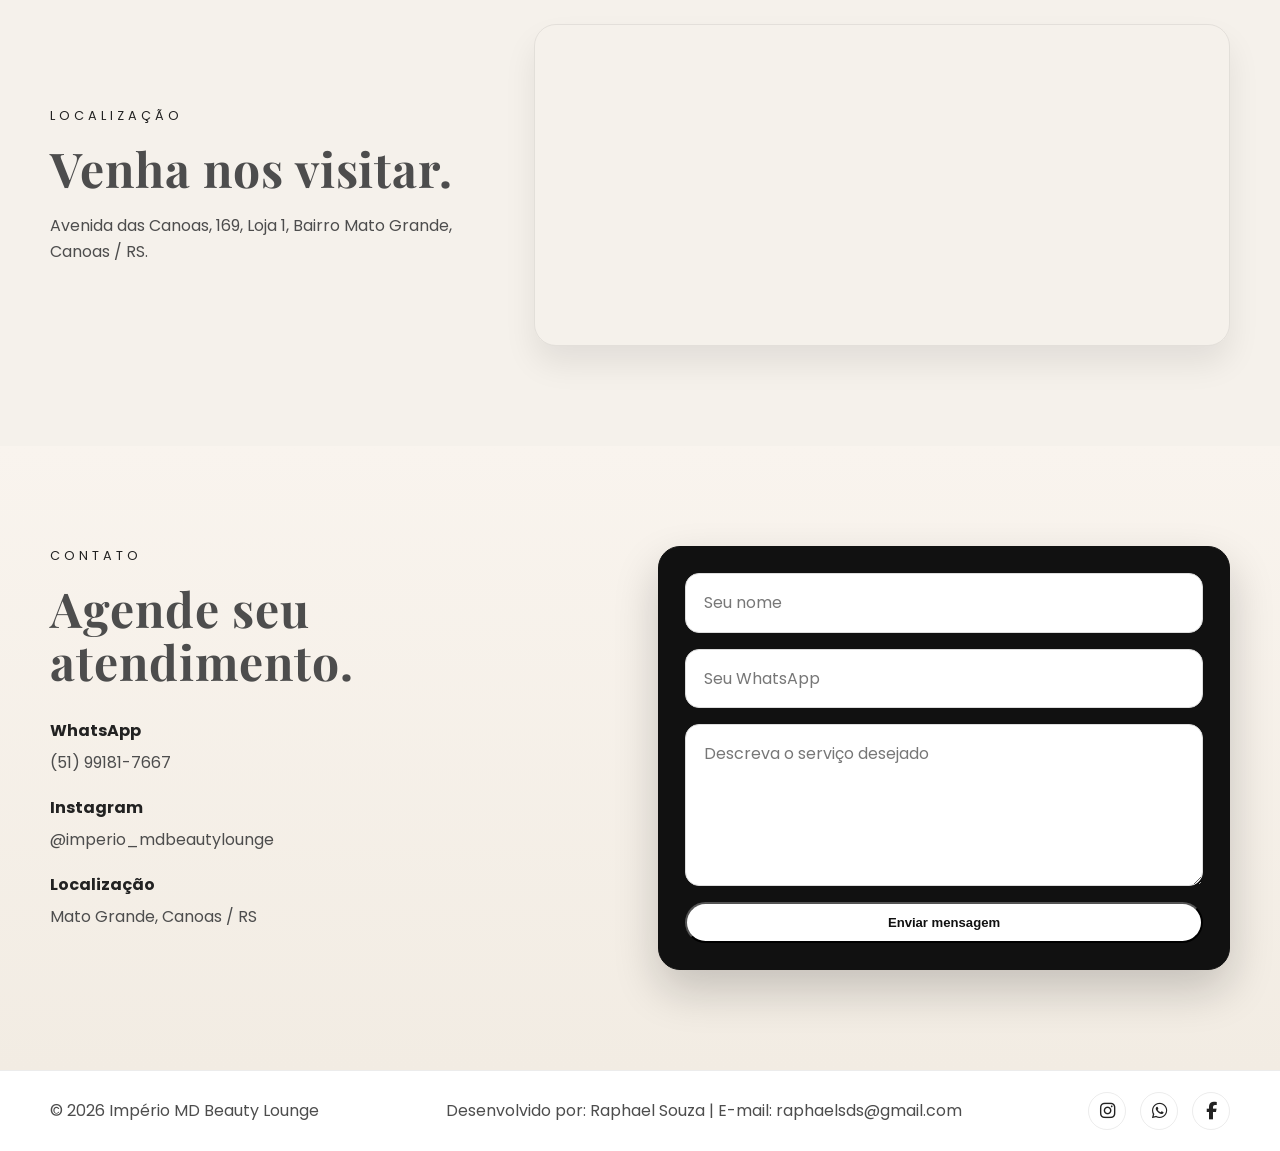
==== commit c9084d4a: "Update index.html" ====
--- a/index.html
+++ b/index.html
@@ -160,54 +160,9 @@
 
         <div class="gallery-carousel" aria-label="Carrossel de transformações antes e depois">
           <div class="gallery-track">
-            <article class="gallery-slide is-active">
-              <div class="comparison-grid">
-                <figure class="comparison-card">
-                  <span>Antes</span>
-                  <img src="img/service-recuperacao-D76Gxb2B.jpg" alt="Cabelo antes da recuperação capilar" />
-                </figure>
-                <figure class="comparison-card">
-                  <span>Depois</span>
-                  <img src="img/service-progressiva-jmuwccqH.jpg" alt="Cabelo depois da transformação capilar" />
-                </figure>
-              </div>
-              <h3>Recuperação e brilho</h3>
-              <p>Tratamento personalizado para devolver movimento, maciez e luminosidade aos fios.</p>
-            </article>
-
-            <article class="gallery-slide">
-              <div class="comparison-grid">
-                <figure class="comparison-card">
-                  <span>Antes</span>
-                  <img src="img/capa.jpg" alt="Cabelo antes do novo visual" />
-                </figure>
-                <figure class="comparison-card">
-                  <span>Depois</span>
-                  <img src="img/service-corte-LKYV9PI0.jpg" alt="Cabelo depois do corte" />
-                </figure>
-              </div>
-              <h3>Corte e novo estilo</h3>
-              <p>Um acabamento pensado para valorizar o formato do rosto e a personalidade de cada cliente.</p>
-            </article>
-
-            <article class="gallery-slide">
-              <div class="comparison-grid">
-                <figure class="comparison-card">
-                  <span>Antes</span>
-                  <img src="img/salao-site.JPG" alt="Cabelo antes do atendimento" />
-                </figure>
-                <figure class="comparison-card">
-                  <span>Depois</span>
-                  <img src="img/service-progressiva-jmuwccqH.jpg" alt="Cabelo depois da progressiva" />
-                </figure>
-              </div>
-              <h3>Progressiva de alto padrão</h3>
-              <p>Fios alinhados, leves e com acabamento sofisticado para uma transformação completa.</p>
-            </article>
-
-            <article class="gallery-slide gallery-video-slide">
+             <article class="gallery-slide gallery-video-slide">
               <figure class="gallery-video-card">
-                <video controls playsinline preload="metadata" poster="img/mileneabertura.jpg">
+                <video controls autoplay muted playsinline preload="metadata" poster="img/mileneabertura.jpg">
                   <source src="img/videoabertura.mp4" type="video/mp4" />
                   Seu navegador não suporta a reprodução de vídeo.
                 </video>
@@ -215,6 +170,50 @@
               <h3>Conheça o Império MD</h3>
               <p>Veja um pouco da experiência e do cuidado que preparamos para você.</p>
             </article>
+            <article class="gallery-slide is-active">
+              <div class="comparison-grid">
+                <figure class="comparison-card">
+                  <span>Antes</span>
+                  <img src="img/service-recuperacao-D76Gxb2B.jpg" alt="Cabelo antes da recuperação capilar" />
+                </figure>
+                <figure class="comparison-card">
+                  <span>Depois</span>
+                  <img src="img/service-progressiva-jmuwccqH.jpg" alt="Cabelo depois da transformação capilar" />
+                </figure>
+              </div>
+              <h3>Recuperação e brilho</h3>
+              <p>Tratamento personalizado para devolver movimento, maciez e luminosidade aos fios.</p>
+            </article>                    
+            <article class="gallery-slide">
+              <div class="comparison-grid">
+                <figure class="comparison-card">
+                  <span>Antes</span>
+                  <img src="img/capa.jpg" alt="Cabelo antes do novo visual" />
+                </figure>
+                <figure class="comparison-card">
+                  <span>Depois</span>
+                  <img src="img/service-corte-LKYV9PI0.jpg" alt="Cabelo depois do corte" />
+                </figure>
+              </div>
+              <h3>Corte e novo estilo</h3>
+              <p>Um acabamento pensado para valorizar o formato do rosto e a personalidade de cada cliente.</p>
+            </article>
+
+            <article class="gallery-slide">
+              <div class="comparison-grid">
+                <figure class="comparison-card">
+                  <span>Antes</span>
+                  <img src="img/salao-site.JPG" alt="Cabelo antes do atendimento" />
+                </figure>
+                <figure class="comparison-card">
+                  <span>Depois</span>
+                  <img src="img/service-progressiva-jmuwccqH.jpg" alt="Cabelo depois da progressiva" />
+                </figure>
+              </div>
+              <h3>Progressiva de alto padrão</h3>
+              <p>Fios alinhados, leves e com acabamento sofisticado para uma transformação completa.</p>
+            </article>
+            
           </div>
 
           <button class="carousel-button carousel-prev" type="button" aria-label="Transformação anterior">‹</button>
